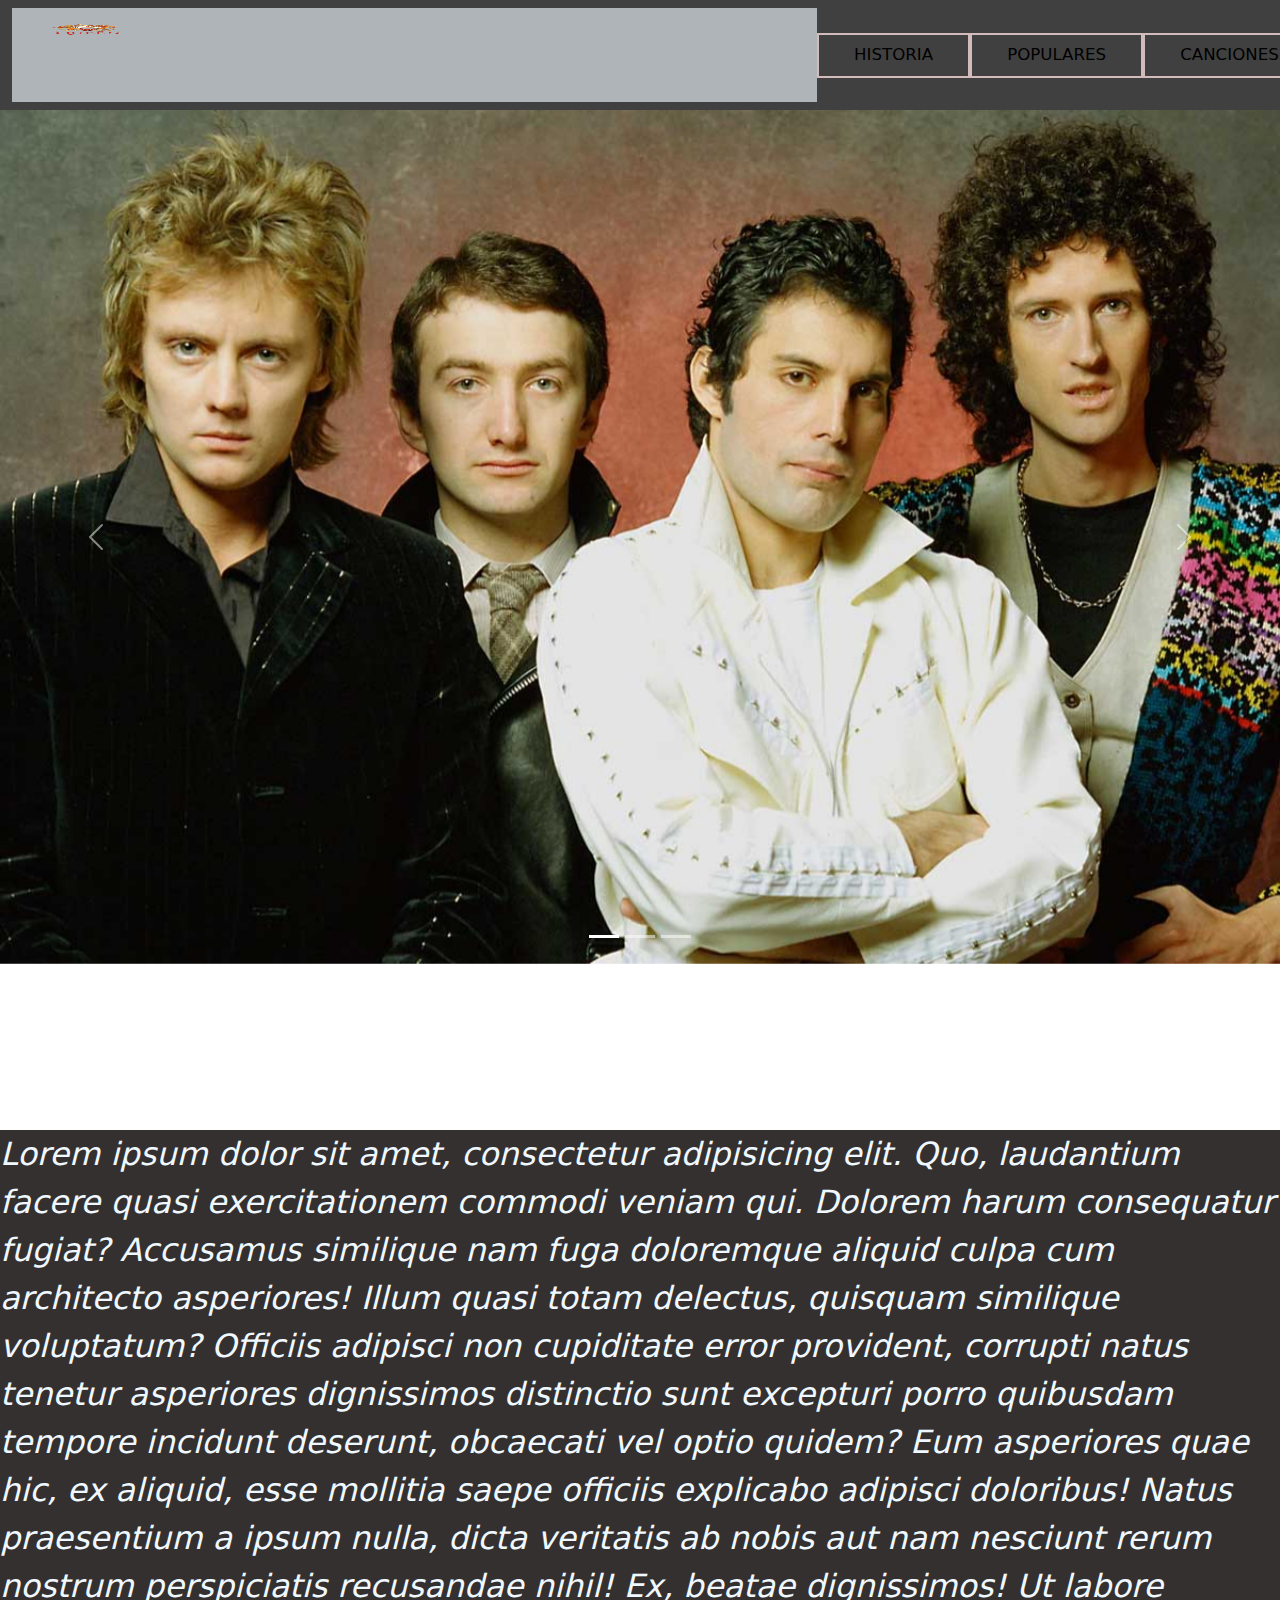
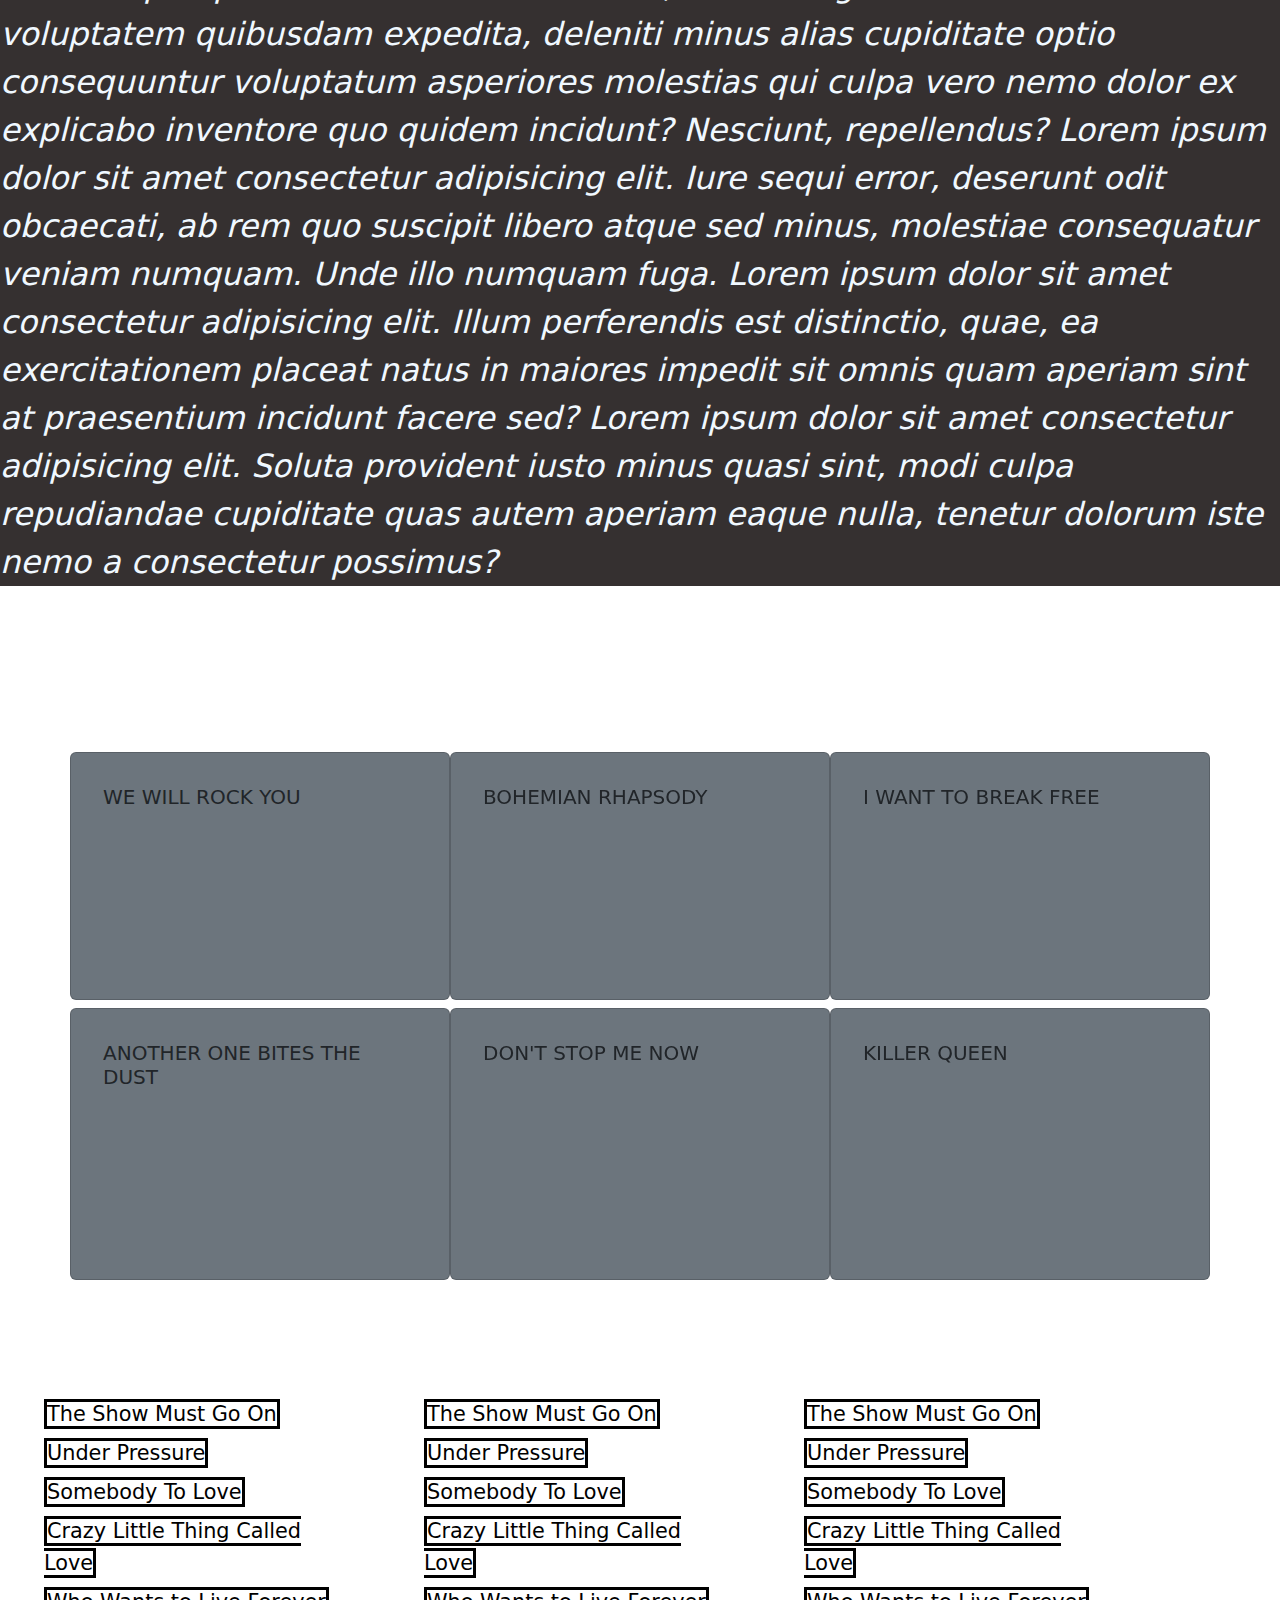
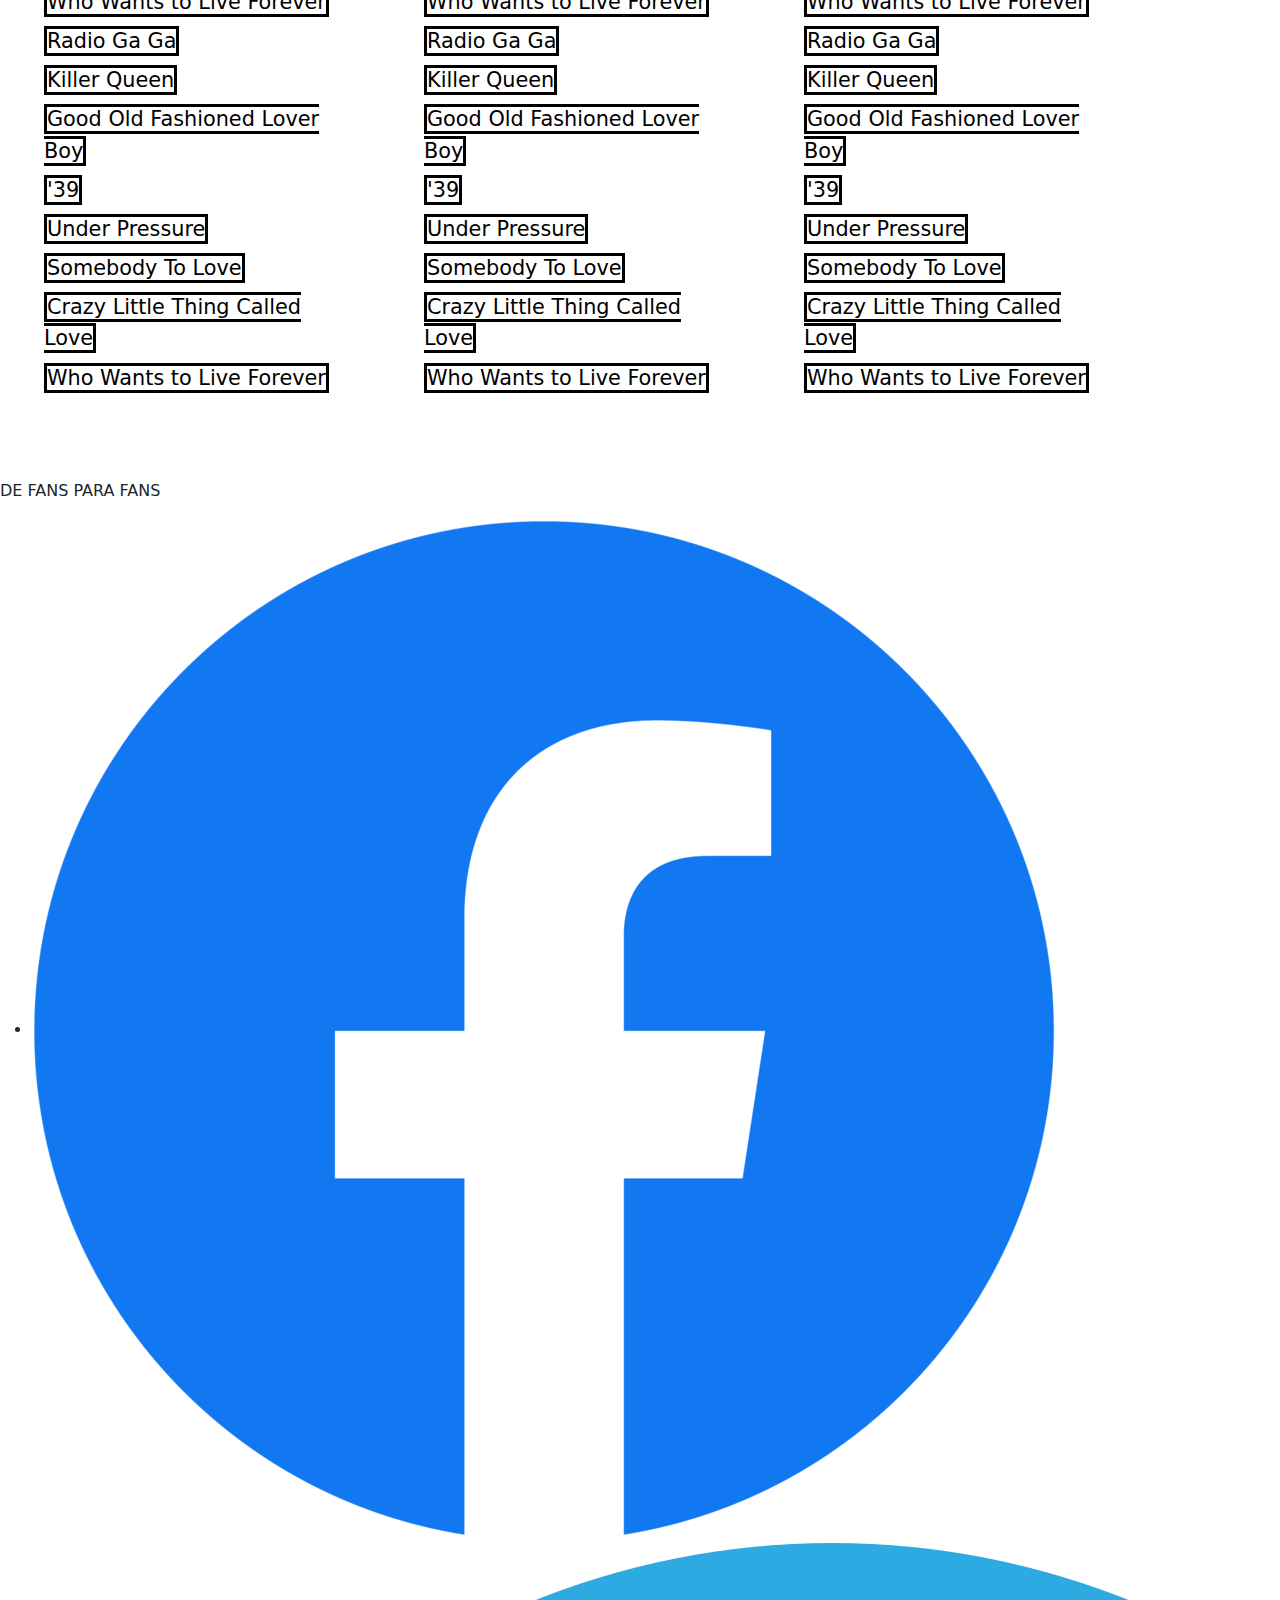
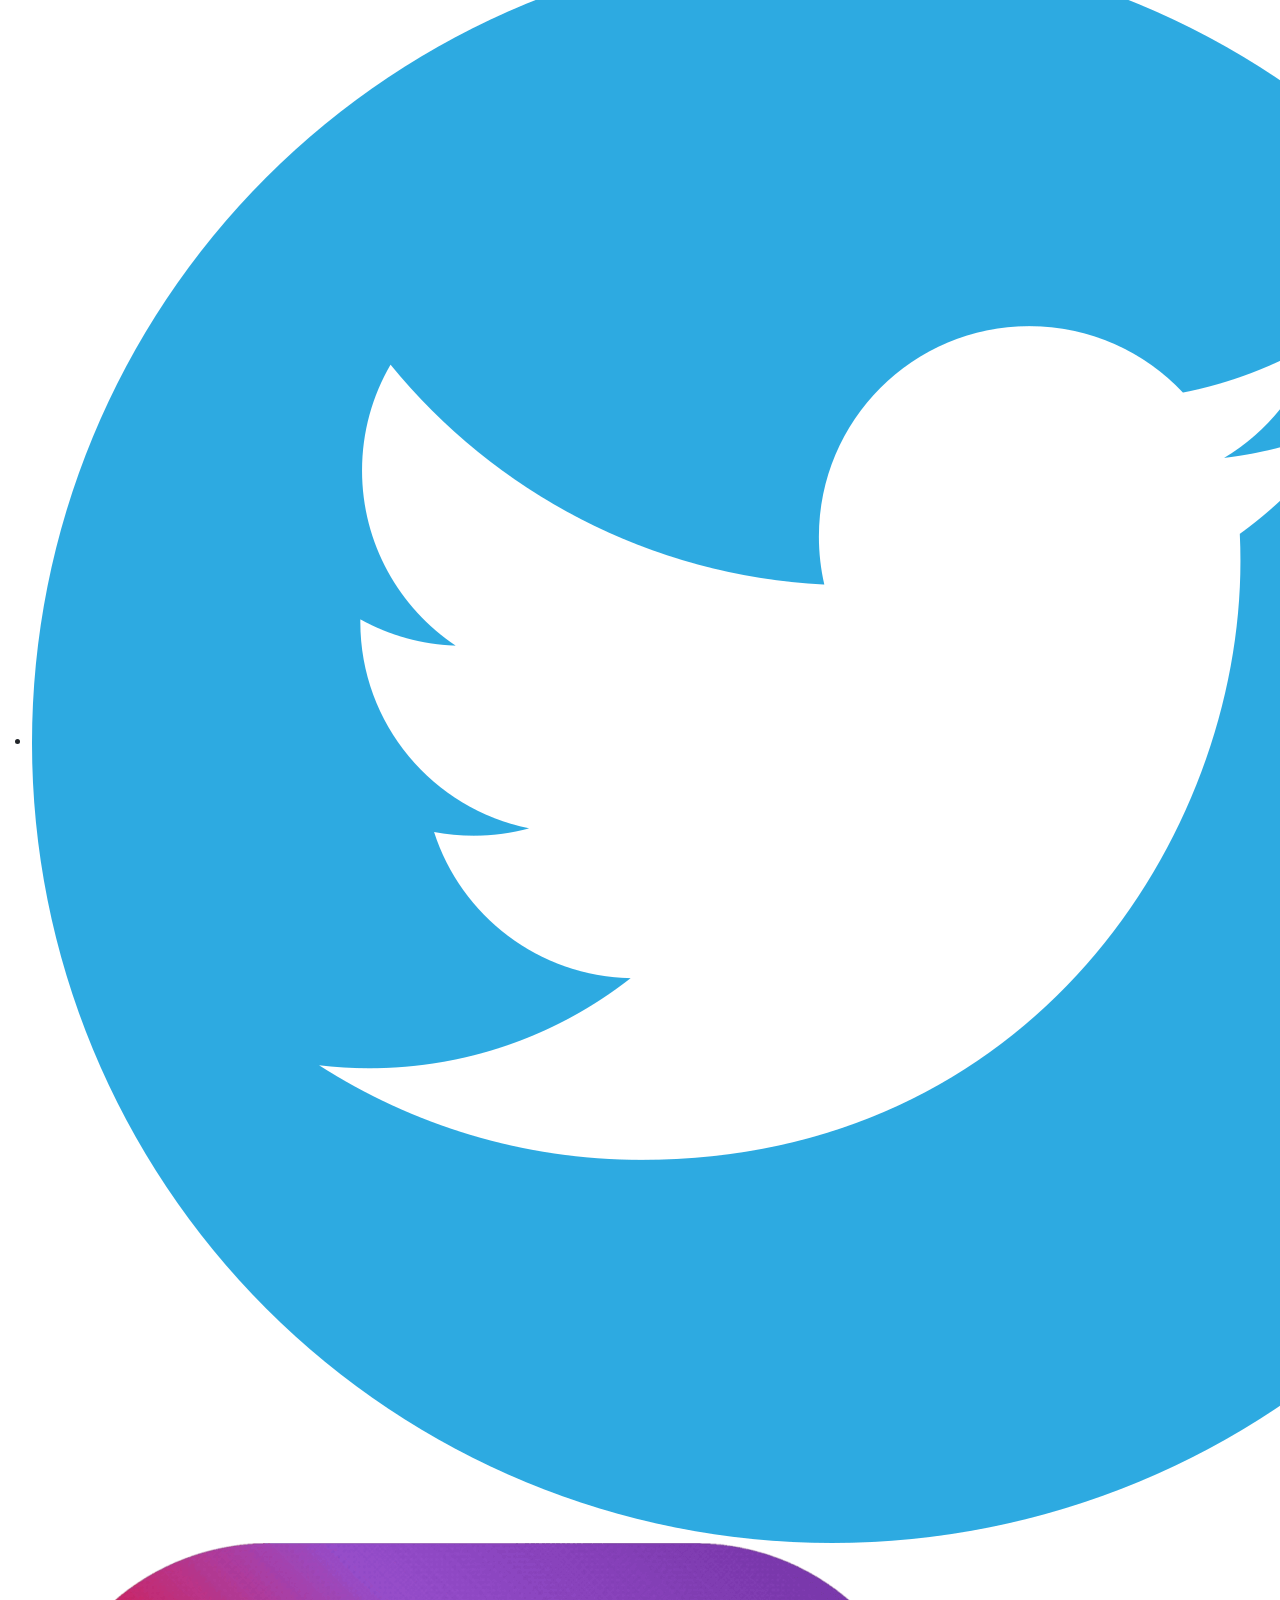
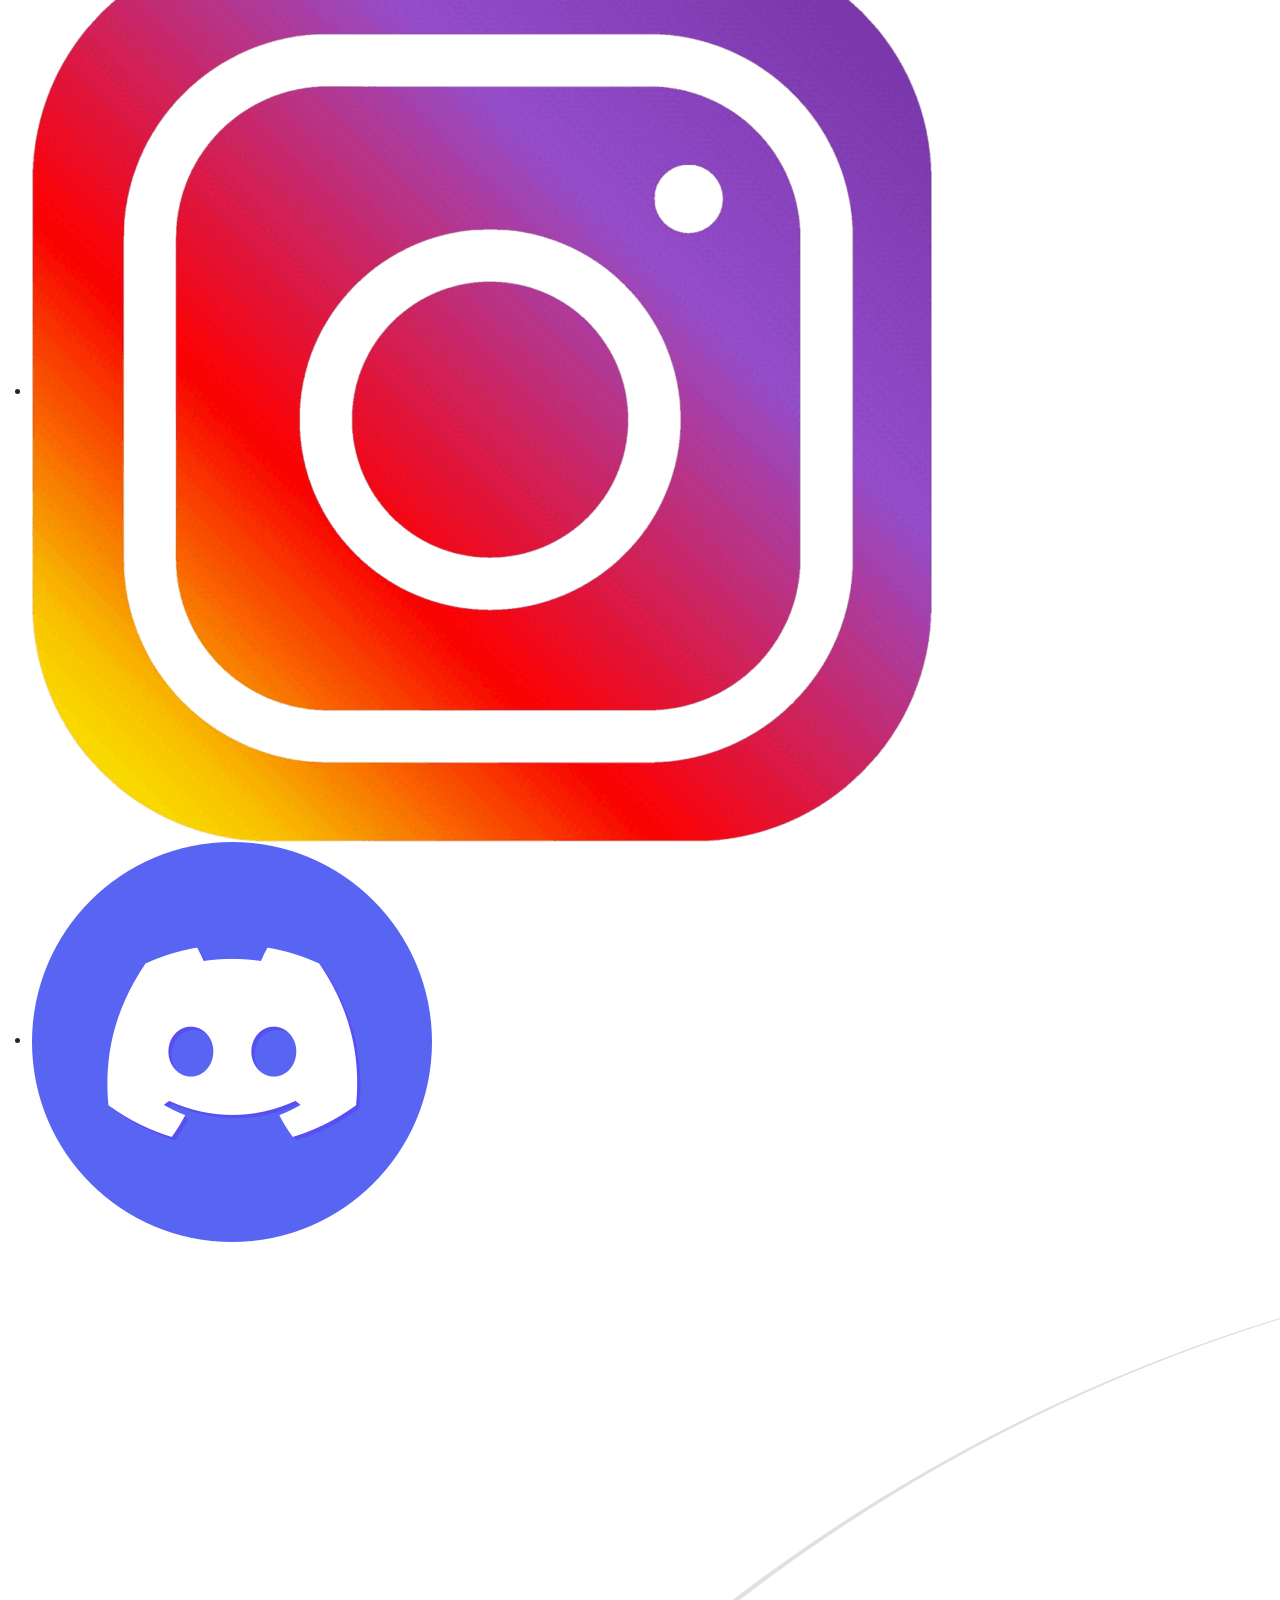
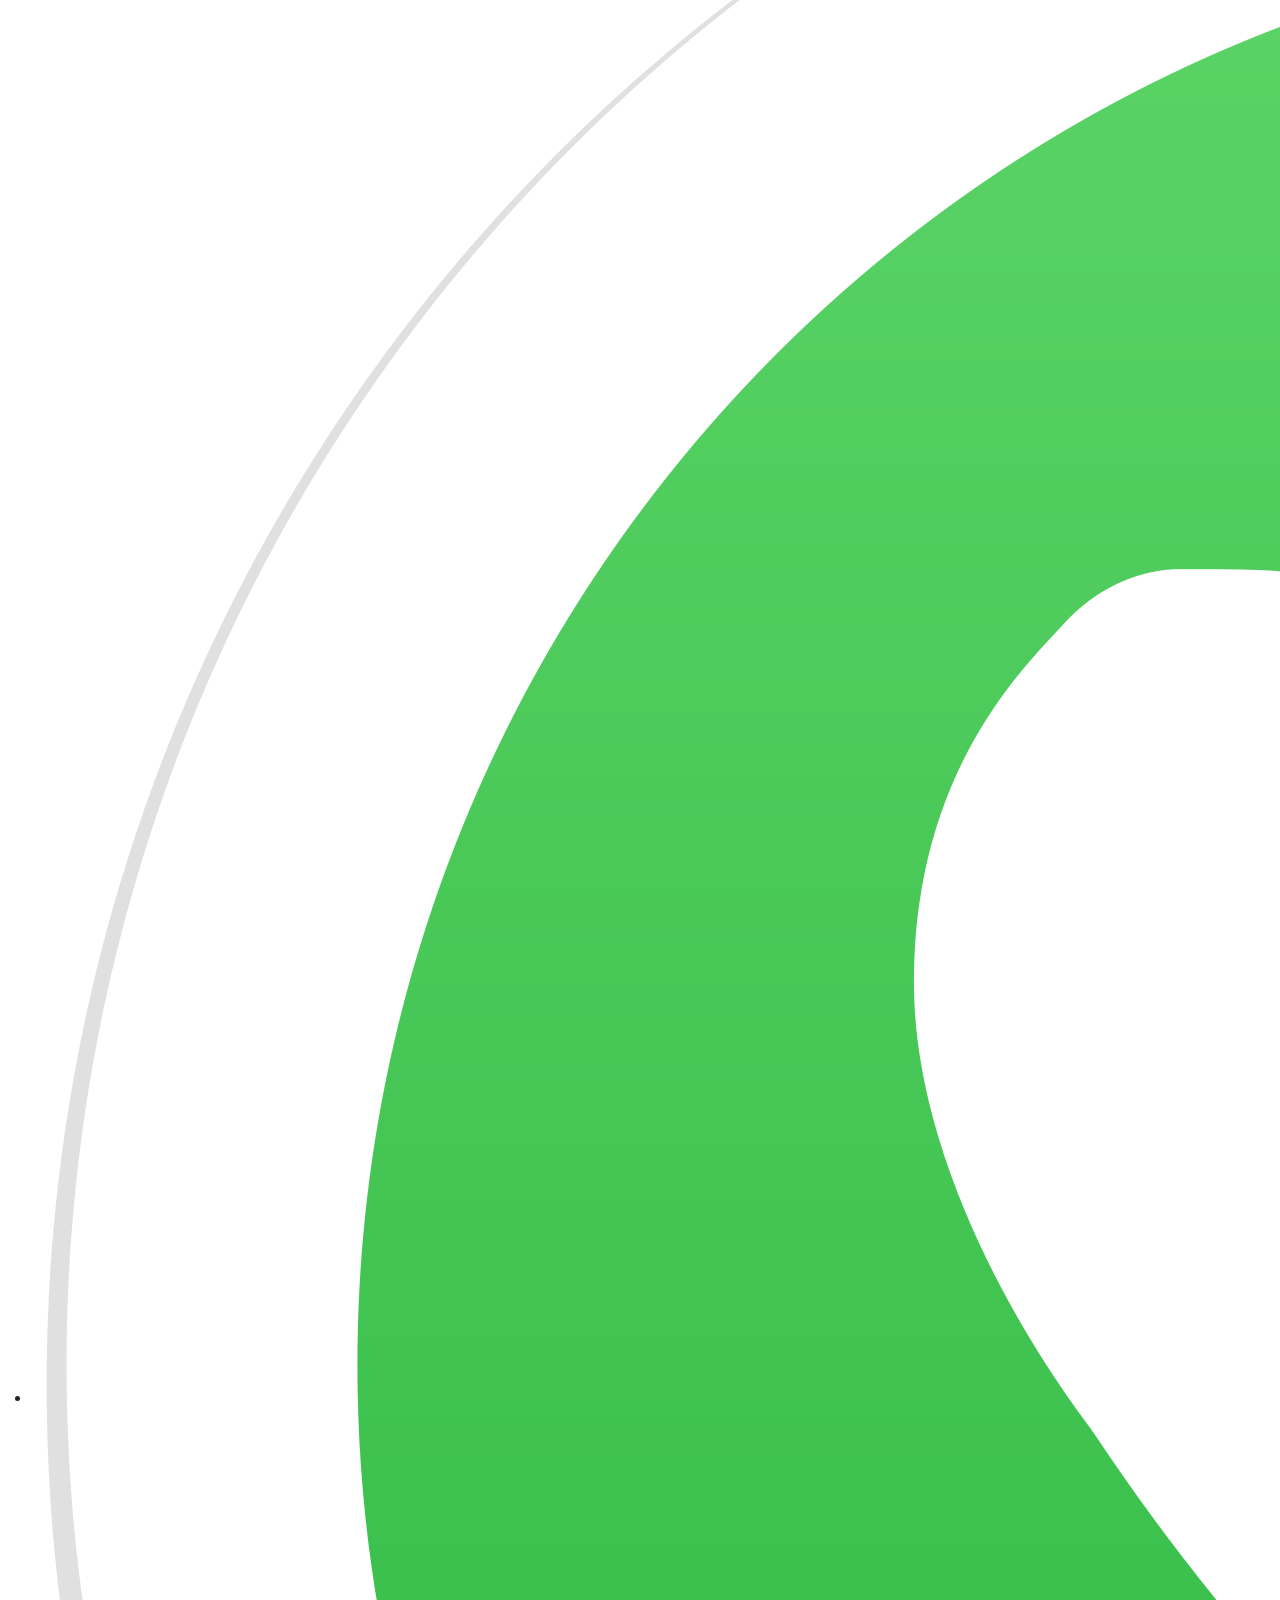
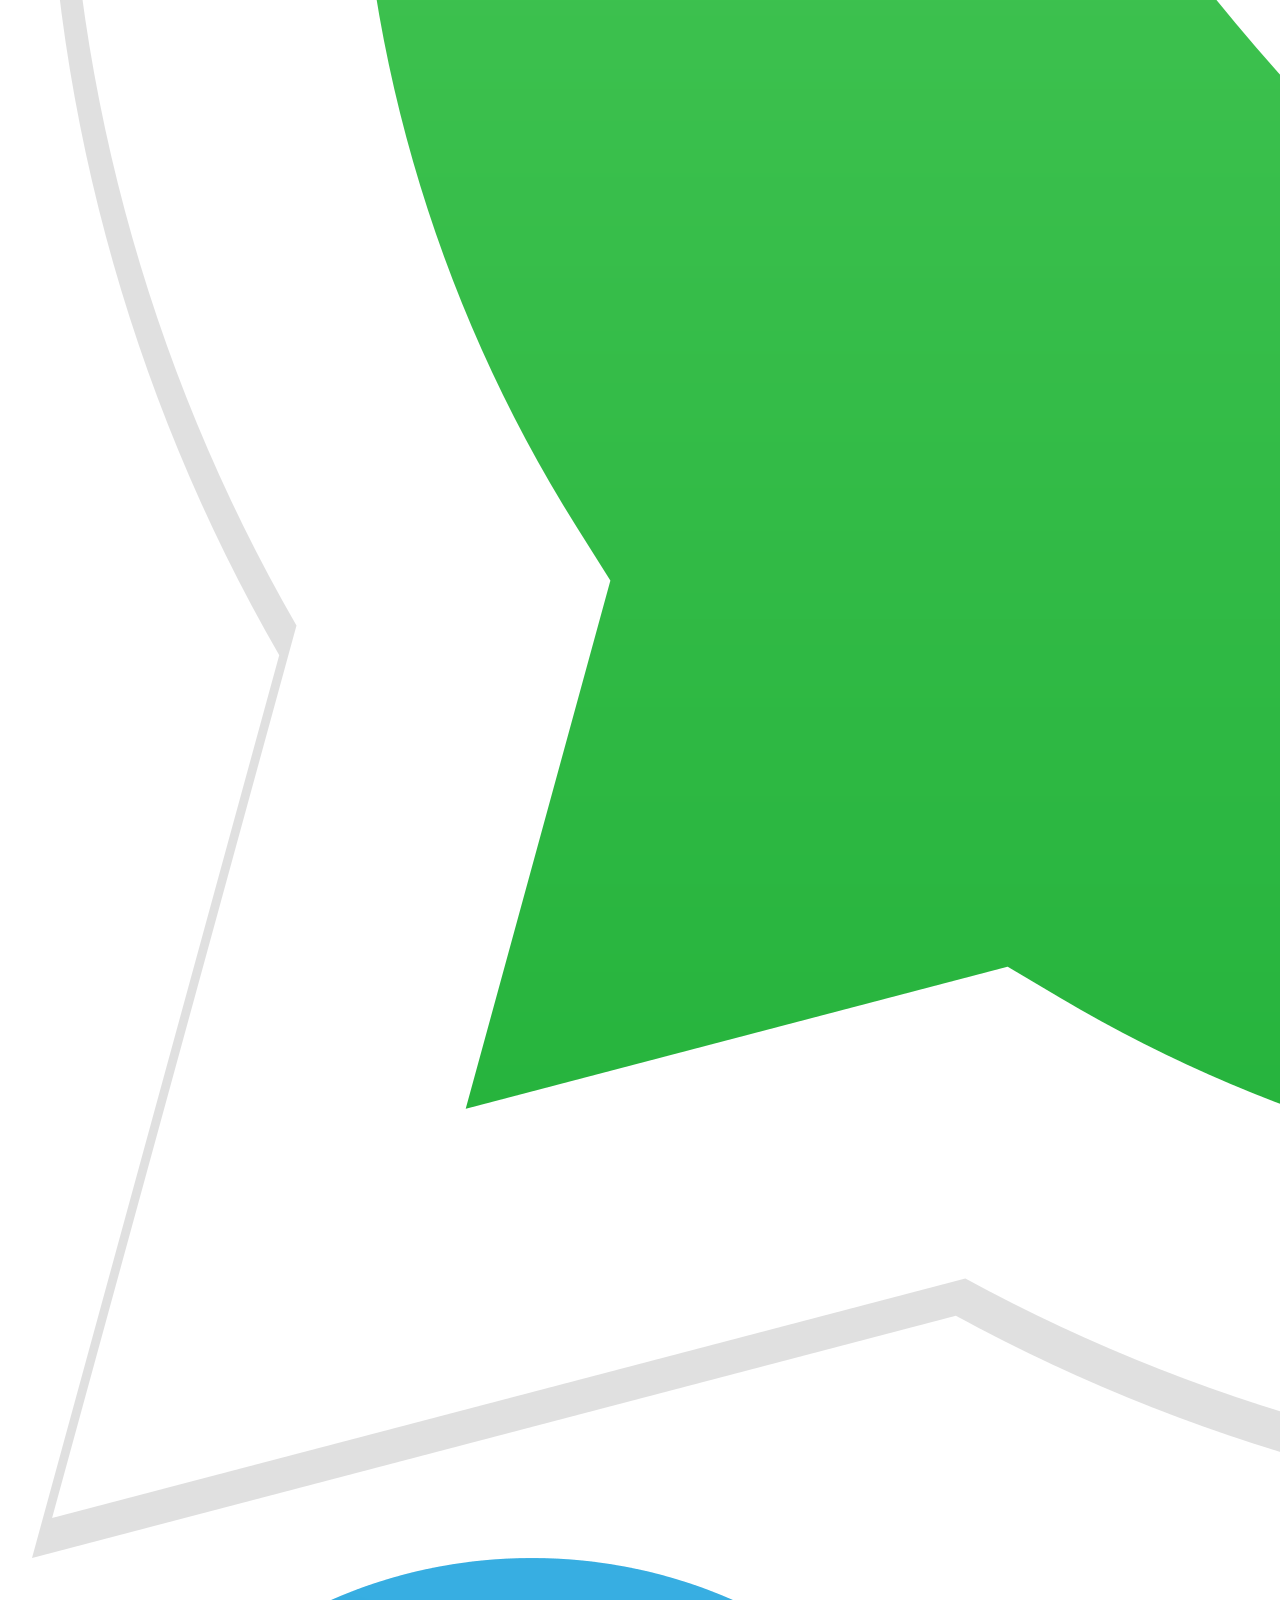
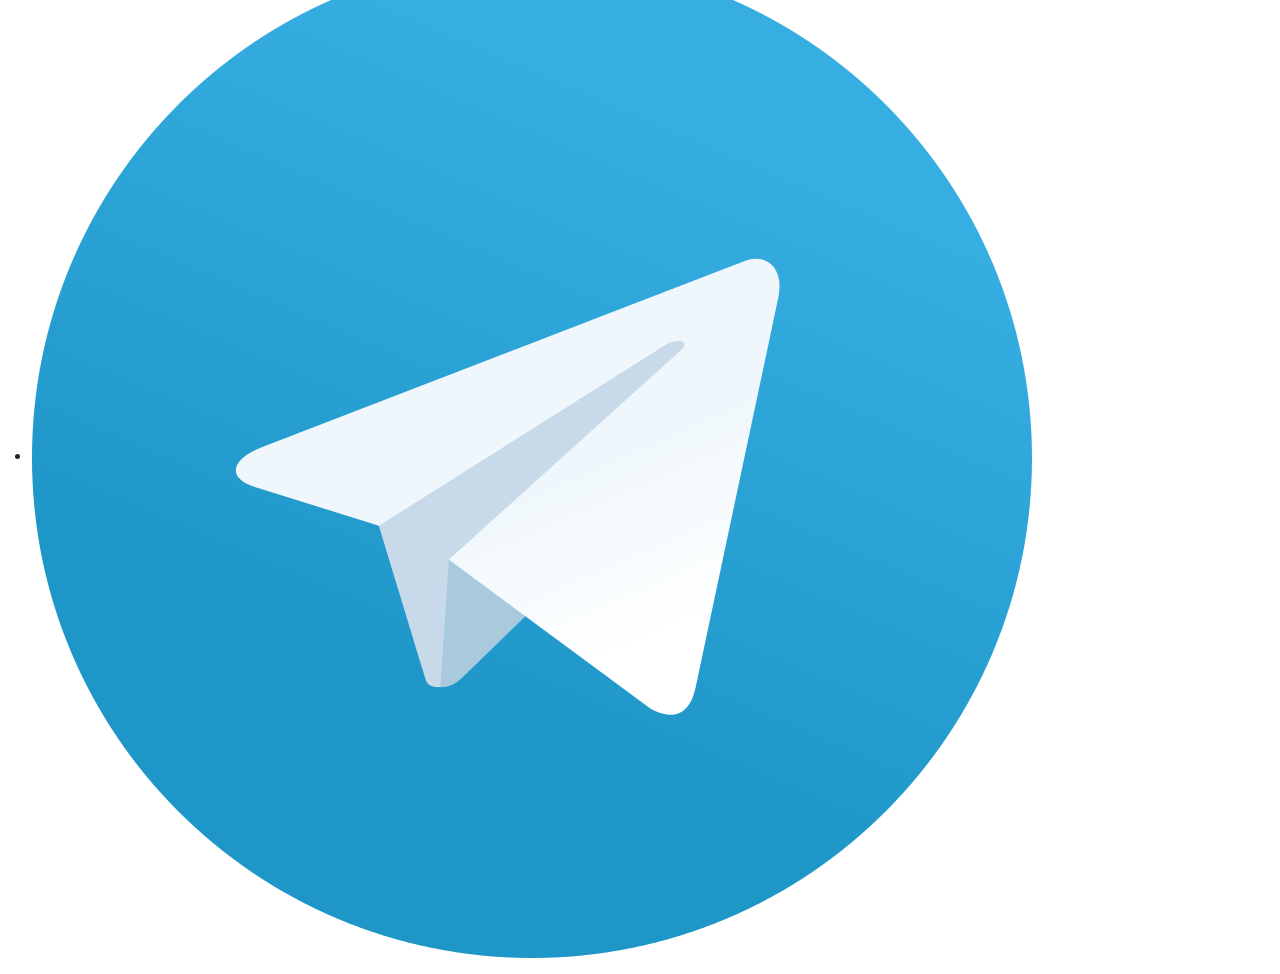
==== index.html @ 9ef311ff "agregando el trabajo y manipulando el scss" ====
<!DOCTYPE html>
<html lang="en">
<head>
    <meta charset="UTF-8">
    <meta http-equiv="X-UA-Compatible" content="IE=edge">
    <meta name="viewport" content="width=device-width, initial-scale=1.0">
    <!-- css -->
    <link rel="stylesheet" href="css/style.css">
    <!-- bootstrap -->
    <link rel="stylesheet" href="https://cdn.jsdelivr.net/npm/bootstrap@5.2.0-beta1/dist/css/bootstrap.min.css">
    <title>Document</title>
</head>
<body>
    <header id="header">
        <div class="divnavbar">
            <nav class="navbar navbar-expand-lg zonanav ">
                <div class="container-fluid divlogonavbar">
                    <div class="divlogo">
                        <a class="navbar-brand" href="#"><img class="logoqueen" src="img/Queen-Logo.png" alt=""></a>
                    </div>
                    <button class="navbar-toggler" type="button" data-bs-toggle="collapse"
                        data-bs-target="#navbarSupportedContent" aria-controls="navbarSupportedContent"
                        aria-expanded="false" aria-label="Toggle navigation">
                        <span class="navbar-toggler-icon"></span>
                    </button>
                    <div class="collapse navbar-collapse" id="navbarSupportedContent">
                        <ul id="ulnavbar" class="navbar-nav me-auto mb-2 mb-lg-0 ">
                            <li class="nav-item controlesdenavegacion">
                                <a id="anavbar" class="nav-link active" href="#historia">HISTORIA</a>
                            </li>
                            </li>
                            <li class="nav-item controlesdenavegacion">
                                <a id="anavbar" class="nav-link active" href="#populares">POPULARES</a>
                            </li>
                            <li class="nav-item controlesdenavegacion">
                                <a id="anavbar" class="nav-link active" href="#canciones">CANCIONES</a>
                            </li>
                            <li class="nav-item controlesdenavegacion">
                                <a id="anavbar" class="nav-link active" href="#nosotros">NOSOTROS</a>
                            </li>
                        </ul>
                    </div>
                </div>
            </nav>
        </div>

    </header>
    <!-- fin del header -->
    <!-- boton para regresar al inicio del la pagina -->
    <div class="sectionflecha">
        <nav class="flecha">
            <ul>
                <li>
                    <a href="#header">
                        <img class="flechafijada" src="img/flecha.png" alt="">
                        <!-- logo que iria en la esquina derecha de la pagina  -->
                    </a>
                </li>
            </ul>
        </nav>
    </div>
    <section id="carrusel" class="divcarrusel">
        <div id="carouselExampleIndicators" class="carousel slide" data-bs-ride="true">
            <div class="carousel-indicators">
                <button type="button" data-bs-target="#carouselExampleIndicators" data-bs-slide-to="0" class="active"
                    aria-current="true" aria-label="Slide 1"></button>
                <button type="button" data-bs-target="#carouselExampleIndicators" data-bs-slide-to="1"
                    aria-label="Slide 2"></button>
                <button type="button" data-bs-target="#carouselExampleIndicators" data-bs-slide-to="2"
                    aria-label="Slide 3"></button>
            </div>
            <div class="carousel-inner">
                <div class="carousel-item active">
                    <img src="/img/queen1.jpg" class="d-block w-100" alt="foto de la banda queen">
                </div>
                <div class="carousel-item">
                    <img src="/img/queen2.jpg" class="d-block w-100" alt="foto de la banda queen">
                </div>
                <div class="carousel-item">
                    <img src="/img/queen3" class="d-block w-100" alt="foto de la banda queen">
                </div>
                <button class="carousel-control-prev" type="button" data-bs-target="#carouselExampleIndicators"
                    data-bs-slide="prev">
                    <span class="carousel-control-prev-icon" aria-hidden="true"></span>
                    <span class="visually-hidden">Previous</span>
                </button>
                <button class="carousel-control-next" type="button" data-bs-target="#carouselExampleIndicators"
                    data-bs-slide="next">
                    <span class="carousel-control-next-icon" aria-hidden="true"></span>
                    <span class="visually-hidden">Next</span>
                </button>
            </div>
    </section>
    <section id="historia">
        <!-- su historia resumida -->
        <p class="historia">Lorem ipsum dolor sit amet, consectetur adipisicing elit. Quo, laudantium facere quasi
            exercitationem commodi veniam qui. Dolorem harum consequatur fugiat? Accusamus similique nam fuga doloremque
            aliquid culpa cum architecto asperiores!
            Illum quasi totam delectus, quisquam similique voluptatum? Officiis adipisci non cupiditate error provident,
            corrupti natus tenetur asperiores dignissimos distinctio sunt excepturi porro quibusdam tempore incidunt
            deserunt, obcaecati vel optio quidem?
            Eum asperiores quae hic, ex aliquid, esse mollitia saepe officiis explicabo adipisci doloribus! Natus
            praesentium a ipsum nulla, dicta veritatis ab nobis aut nam nesciunt rerum nostrum perspiciatis recusandae
            nihil!
            Ex, beatae dignissimos! Ut labore voluptatem quibusdam expedita, deleniti minus alias cupiditate optio
            consequuntur voluptatum asperiores molestias qui culpa vero nemo dolor ex explicabo inventore quo quidem
            incidunt? Nesciunt, repellendus? Lorem ipsum dolor sit amet consectetur adipisicing elit. Iure sequi error,
            deserunt odit obcaecati, ab rem quo suscipit libero atque sed minus, molestiae consequatur veniam numquam.
            Unde illo numquam fuga. Lorem ipsum dolor sit amet consectetur adipisicing elit. Illum perferendis est
            distinctio, quae, ea exercitationem placeat natus in maiores impedit sit omnis quam aperiam sint at
            praesentium incidunt facere sed? Lorem ipsum dolor sit amet consectetur adipisicing elit. Soluta provident
            iusto minus quasi sint, modi culpa repudiandae cupiditate quas autem aperiam eaque nulla, tenetur dolorum
            iste nemo a consectetur possimus?</p>
    </section>
    <!--empieza area con grid de bootstrap-->
    <!-- mas populares -->
    <section id="populares" class="container">
        <section class="row secpopulares">
            <div class="card col-md col-sm-12 col-lg-4 divyoutube p-3 mb-2 bg-secondary">
  
                <div class="card-body youtubetittles">
                    <h5 class="card-title">WE WILL ROCK YOU</h5>
                </div>
                <iframe width="100%" height="100%" src="https://www.youtube.com/embed/-tJYN-eG1zk"
                    title="YouTube video player" frameborder="0"
                    allow="accelerometer; autoplay; clipboard-write; encrypted-media; gyroscope; picture-in-picture"
                    allowfullscreen></iframe>
            </div>
            <div class="card col-md col-sm-12 col-lg-4 divyoutube p-3 mb-2 bg-secondary">
                <div class="card-body youtubetittles">
                    <h5 class="card-title">BOHEMIAN RHAPSODY</h5>
                </div>
                <iframe width="100%" height="100%" src="https://www.youtube.com/embed/fJ9rUzIMcZQ"
                    title="YouTube video player" frameborder="0"
                    allow="accelerometer; autoplay; clipboard-write; encrypted-media; gyroscope; picture-in-picture"
                    allowfullscreen></iframe>
            </div>
            <div class="card col-md col-sm-12 col-lg-4 divyoutube p-3 mb-2 bg-secondary">
                <div class="card-body youtubetittles">
                    <h5 class="card-title">I WANT TO BREAK FREE</h5>
                </div>
                <iframe width="100%" height="100%" src="https://www.youtube.com/embed/f4Mc-NYPHaQ"
                    title="YouTube video player" frameborder="0"
                    allow="accelerometer; autoplay; clipboard-write; encrypted-media; gyroscope; picture-in-picture"
                    allowfullscreen></iframe>
            </div>
        </section>
        <section class="row secpopulares">
            <div class="card col-md col-sm-12 col-lg-4 divyoutube p-3 mb-2 bg-secondary">
                <div class="card-body youtubetittles">
                    <h5 class="card-title">ANOTHER ONE BITES THE DUST</h5>
                </div>
                <iframe width="100%" height="100%" src="https://www.youtube.com/embed/rY0WxgSXdEE"
                    title="YouTube video player" frameborder="0"
                    allow="accelerometer; autoplay; clipboard-write; encrypted-media; gyroscope; picture-in-picture"
                    allowfullscreen></iframe>
            </div>
            <div class="card col-md col-sm-12 col-lg-4 divyoutube p-3 mb-2 bg-secondary">
                <div class="card-body youtubetittles">
                    <h5 class="card-title">DON'T STOP ME NOW</h5>
                </div>
                <iframe width="100%" height="100%" src="https://www.youtube.com/embed/HgzGwKwLmgM"
                    title="YouTube video player" frameborder="0"
                    allow="accelerometer; autoplay; clipboard-write; encrypted-media; gyroscope; picture-in-picture"
                    allowfullscreen></iframe>
            </div>
            <div class="card col-md col-sm-12 col-lg-4 divyoutube p-3 mb-2 bg-secondary">
                <div class="card-body youtubetittles">
                    <h5 class="card-title">KILLER QUEEN</h5>
                </div>
                <iframe width="100%" height="100%" src="https://www.youtube.com/embed/2ZBtPf7FOoM"
                    title="YouTube video player" frameborder="0"
                    allow="accelerometer; autoplay; clipboard-write; encrypted-media; gyroscope; picture-in-picture"
                    allowfullscreen></iframe>
            </div>
        </section>
    </section>

    <section id="canciones" class="container">

        <!-- aqui no pondre todas las canciones aún ya que son demasiadas pero hare las mas escuchadas por ahora-->
        <section class="row seccanciones">
            <div class="col-md col-sm-12 col-lg-4 divcanciones">
                <nav class="navcanciones">
                    <ol class="masterlistofsongs">
                        <li class="licanciones">
                            <a class="listofsongs"
                                href="https://www.youtube.com/watch?v=t99KH0TR-J4&ab_channel=QueenOfficial">The Show
                                Must Go
                                On</a>
                        </li>
                        <li class="licanciones">
                            <a class="listofsongs"
                                href="https://www.youtube.com/watch?v=a01QQZyl-_I&ab_channel=QueenOfficial">Under
                                Pressure</a>
                        </li>
                        <li class="licanciones">
                            <a class="listofsongs"
                                href="https://www.youtube.com/watch?v=kijpcUv-b8M&ab_channel=QueenOfficial">Somebody To
                                Love</a>
                        </li>
                        <li class="licanciones">
                            <a class="listofsongs" href="https://youtu.be/zO6D_BAuYCI">Crazy Little Thing Called
                                Love</a>
                        </li>
                        <li class="licanciones">
                            <a class="listofsongs" href="https://youtu.be/MOhuK7aZayw">Who Wants to Live Forever</a>
                        </li>
                        <li class="licanciones">
                            <a class="listofsongs"
                                href="https://www.youtube.com/watch?v=azdwsXLmrHE&ab_channel=QueenOfficial">Radio Ga
                                Ga</a>
                        </li>
                        <li class="licanciones">
                            <a class="listofsongs" href="https://youtu.be/2ZBtPf7FOoM">Killer Queen</a>
                        </li>
                        <li class="licanciones">
                            <a class="listofsongs"
                                href="https://www.youtube.com/watch?v=PI3LAgGBxqU&ab_channel=QueenOfficial">Good Old
                                Fashioned
                                Lover Boy</a>
                        </li>
                        <li class="licanciones">
                            <a class="listofsongs" href="https://youtu.be/kE8kGMfXaFU">'39</a>
                        </li>
                        <li class="licanciones">
                            <a class="listofsongs"
                                href="https://www.youtube.com/watch?v=a01QQZyl-_I&ab_channel=QueenOfficial">Under
                                Pressure</a>
                        </li>
                        <li class="licanciones">
                            <a class="listofsongs"
                                href="https://www.youtube.com/watch?v=kijpcUv-b8M&ab_channel=QueenOfficial">Somebody To
                                Love</a>
                        </li>
                        <li class="licanciones">
                            <a class="listofsongs" href="https://youtu.be/zO6D_BAuYCI">Crazy Little Thing Called
                                Love</a>
                        </li>
                        <li class="licanciones">
                            <a class="listofsongs" href="https://youtu.be/MOhuK7aZayw">Who Wants to Live Forever</a>
                        </li>
                    </ol>
                </nav>
            </div>
            <div class="col-md col-sm-12 col-lg-4 divcanciones">
                <nav class="navcanciones">
                    <ol class="masterlistofsongs">
                        <li class="licanciones">
                            <a class="listofsongs"
                                href="https://www.youtube.com/watch?v=t99KH0TR-J4&ab_channel=QueenOfficial">The Show
                                Must Go
                                On</a>
                        </li>
                        <li class="licanciones">
                            <a class="listofsongs"
                                href="https://www.youtube.com/watch?v=a01QQZyl-_I&ab_channel=QueenOfficial">Under
                                Pressure</a>
                        </li>
                        <li class="licanciones">
                            <a class="listofsongs"
                                href="https://www.youtube.com/watch?v=kijpcUv-b8M&ab_channel=QueenOfficial">Somebody To
                                Love</a>
                        </li>
                        <li class="licanciones">
                            <a class="listofsongs" href="https://youtu.be/zO6D_BAuYCI">Crazy Little Thing Called
                                Love</a>
                        </li>
                        <li class="licanciones">
                            <a class="listofsongs" href="https://youtu.be/MOhuK7aZayw">Who Wants to Live Forever</a>
                        </li>
                        <li class="licanciones">
                            <a class="listofsongs"
                                href="https://www.youtube.com/watch?v=azdwsXLmrHE&ab_channel=QueenOfficial">Radio Ga
                                Ga</a>
                        </li>
                        <li class="licanciones">
                            <a class="listofsongs" href="https://youtu.be/2ZBtPf7FOoM">Killer Queen</a>
                        </li>
                        <li class="licanciones">
                            <a class="listofsongs"
                                href="https://www.youtube.com/watch?v=PI3LAgGBxqU&ab_channel=QueenOfficial">Good Old
                                Fashioned
                                Lover Boy</a>
                        </li>
                        <li class="licanciones">
                            <a class="listofsongs" href="https://youtu.be/kE8kGMfXaFU">'39</a>
                        </li>
                        <li class="licanciones">
                            <a class="listofsongs"
                                href="https://www.youtube.com/watch?v=a01QQZyl-_I&ab_channel=QueenOfficial">Under
                                Pressure</a>
                        </li>
                        <li class="licanciones">
                            <a class="listofsongs"
                                href="https://www.youtube.com/watch?v=kijpcUv-b8M&ab_channel=QueenOfficial">Somebody To
                                Love</a>
                        </li>
                        <li class="licanciones">
                            <a class="listofsongs" href="https://youtu.be/zO6D_BAuYCI">Crazy Little Thing Called
                                Love</a>
                        </li>
                        <li class="licanciones">
                            <a class="listofsongs" href="https://youtu.be/MOhuK7aZayw">Who Wants to Live Forever</a>
                        </li>
                    </ol>
                </nav>
            </div>
            <div class="col-md col-sm-12 col-lg-4 divcanciones">
                <nav class="navcanciones">
                    <ol class="masterlistofsongs">
                        <li class="licanciones">
                            <a class="listofsongs"
                                href="https://www.youtube.com/watch?v=t99KH0TR-J4&ab_channel=QueenOfficial">The Show
                                Must Go
                                On</a>
                        </li>
                        <li class="licanciones">
                            <a class="listofsongs"
                                href="https://www.youtube.com/watch?v=a01QQZyl-_I&ab_channel=QueenOfficial">Under
                                Pressure</a>
                        </li>
                        <li class="licanciones">
                            <a class="listofsongs"
                                href="https://www.youtube.com/watch?v=kijpcUv-b8M&ab_channel=QueenOfficial">Somebody To
                                Love</a>
                        </li>
                        <li class="licanciones">
                            <a class="listofsongs" href="https://youtu.be/zO6D_BAuYCI">Crazy Little Thing Called
                                Love</a>
                        </li>
                        <li class="licanciones">
                            <a class="listofsongs" href="https://youtu.be/MOhuK7aZayw">Who Wants to Live Forever</a>
                        </li>
                        <li class="licanciones">
                            <a class="listofsongs"
                                href="https://www.youtube.com/watch?v=azdwsXLmrHE&ab_channel=QueenOfficial">Radio Ga
                                Ga</a>
                        </li>
                        <li class="licanciones">
                            <a class="listofsongs" href="https://youtu.be/2ZBtPf7FOoM">Killer Queen</a>
                        </li>
                        <li class="licanciones">
                            <a class="listofsongs"
                                href="https://www.youtube.com/watch?v=PI3LAgGBxqU&ab_channel=QueenOfficial">Good Old
                                Fashioned
                                Lover Boy</a>
                        </li>
                        <li class="licanciones">
                            <a class="listofsongs" href="https://youtu.be/kE8kGMfXaFU">'39</a>
                        </li>
                        <li class="licanciones">
                            <a class="listofsongs"
                                href="https://www.youtube.com/watch?v=a01QQZyl-_I&ab_channel=QueenOfficial">Under
                                Pressure</a>
                        </li>
                        <li class="licanciones">
                            <a class="listofsongs"
                                href="https://www.youtube.com/watch?v=kijpcUv-b8M&ab_channel=QueenOfficial">Somebody To
                                Love</a>
                        </li>
                        <li class="licanciones">
                            <a class="listofsongs" href="https://youtu.be/zO6D_BAuYCI">Crazy Little Thing Called
                                Love</a>
                        </li>
                        <li class="licanciones">
                            <a class="listofsongs" href="https://youtu.be/MOhuK7aZayw">Who Wants to Live Forever</a>
                        </li>
                    </ol>
                </nav>
            </div>
        </section>
    </section>

    <!-- footer -->
    <footer id="nosotros">
        <div>
            <p class="defansparafans">
                DE FANS PARA FANS
            </p>
        </div>
        <section class="sectionfooter">
            <nav class="navredsocial">
                <ul class="ulredsocial">
                    <li class="liredsocial">
                        <a href="https://fb.com">
                            <img class="redsocial" src="img/fb.png" alt="">
                        </a>
                    </li>
                    <li class="liredsocial">
                        <a href="">
                            <img class="redsocial" src="img/twitter.png" alt="">
                        </a>
                    </li>
                    <li class="liredsocial">
                        <a href="">
                            <img class="redsocial" src="img/insta.png" alt="">
                        </a>
                    </li>
                    <li class="liredsocial">
                        <a href="">
                            <img class="redsocial" src="img/discord.png" alt="">
                        </a>
                    </li>
                    <li class="liredsocial">
                        <a href="">
                            <img class="redsocial" src="img/whatsapp.png" alt="">
                        </a>
                    </li>
                    <li class="liredsocial">
                        <a href="">
                            <img class="redsocial" src="img/telegram.png" alt="">
                        </a>
                    </li>
                </ul>
            </nav>
        </section>







        <!-- js bootstrap -->
        <script src="https://cdn.jsdelivr.net/npm/bootstrap@5.2.0-beta1/dist/js/bootstrap.bundle.min.js"></script>
</body>
</html>
---- css/style.css ----
.divlogo {
  width: 100%;
  background-color: rgba(240, 248, 255, 0.626);
  display: flex;
  justify-content: space-around; }
  .divlogo .logoqueen {
    width: 19%;
    height: 12%; }

.zonanav {
  width: 100%;
  display: flex;
  justify-content: space-evenly;
  flex-wrap: wrap;
  background-color: rgba(0, 0, 0, 0.749);
  list-style-type: none;
  flex-wrap: wrap; }
  .zonanav .controlesdenavegacion {
    font-size: 1.3vw;
    list-style-type: none;
    color: white;
    border: 2px #d1bbbb;
    padding: 0 6% 0 6%;
    border-style: solid; }
  .zonanav .controlesdenavegacion:hover {
    transition: 1s;
    background-color: #d1bbbb;
    color: black; }

body {
  background-image: url(img/back-ground2.jpg);
  background-repeat: repeat;
  background-attachment: fixed; }

.sectionflecha {
  position: fixed;
  bottom: 0;
  right: 0;
  width: 6%; }
  .sectionflecha .flechafijada {
    width: 100%;
    margin-left: auto;
    display: block;
    position: sticky; }

#historia {
  display: flex;
  justify-self: center; }
  #historia p {
    font-size: 2em;
    font-style: italic;
    color: aliceblue;
    background-color: #353030;
    margin: 13% 0 13% 0; }

.popularesgrid {
  height: 100%;
  display: grid;
  grid-template-rows: repeat(2, 98%);
  grid-template-columns: repeat(3, 1fr);
  row-gap: 3%; }
  .popularesgrid .divyoutubetittles {
    width: 100%;
    height: 13%;
    font-size: 1.5em;
    background-color: beige; }
    .popularesgrid .divyoutubetittles .youtubetittles {
      color: brown; }

#canciones {
  width: 100%;
  height: 90%;
  display: flex;
  justify-content: center;
  margin: 8% 0 6% 0; }
  #canciones .navcanciones {
    color: white;
    text-decoration: none; }
    #canciones .navcanciones .masterlistofsongs {
      list-style-type: none;
      margin: 0;
      padding: 0; }
      #canciones .navcanciones .masterlistofsongs .licanciones {
        margin: 0.5rem 2rem 0.5rem 2rem; }
        #canciones .navcanciones .masterlistofsongs .licanciones .listofsongs {
          font-size: 1.3rem;
          color: black;
          background-color: rgba(255, 255, 255, 0.845);
          border: 1% black;
          border-style: solid;
          text-decoration: none; }
          #canciones .navcanciones .masterlistofsongs .licanciones .listofsongs:hover {
            transition: 1s;
            background-color: black;
            color: white;
            font-size: 1.6rem; }
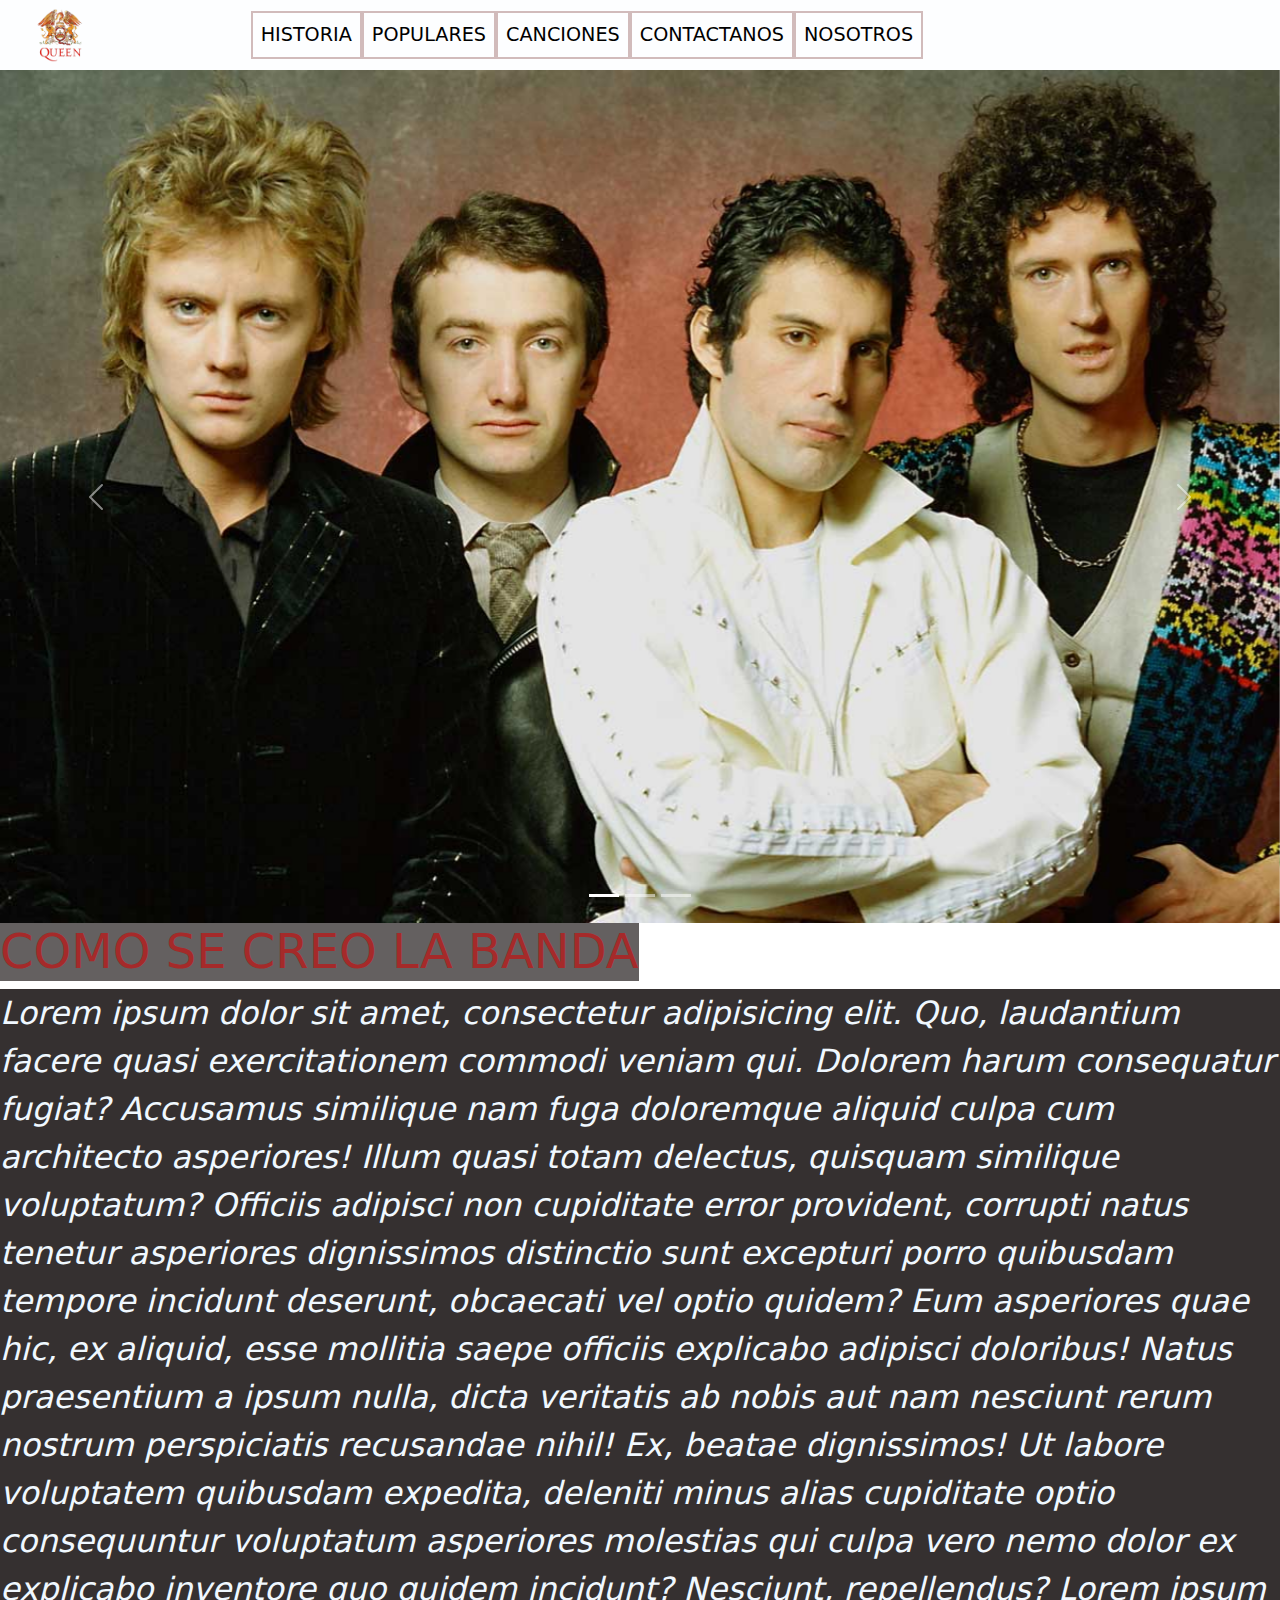
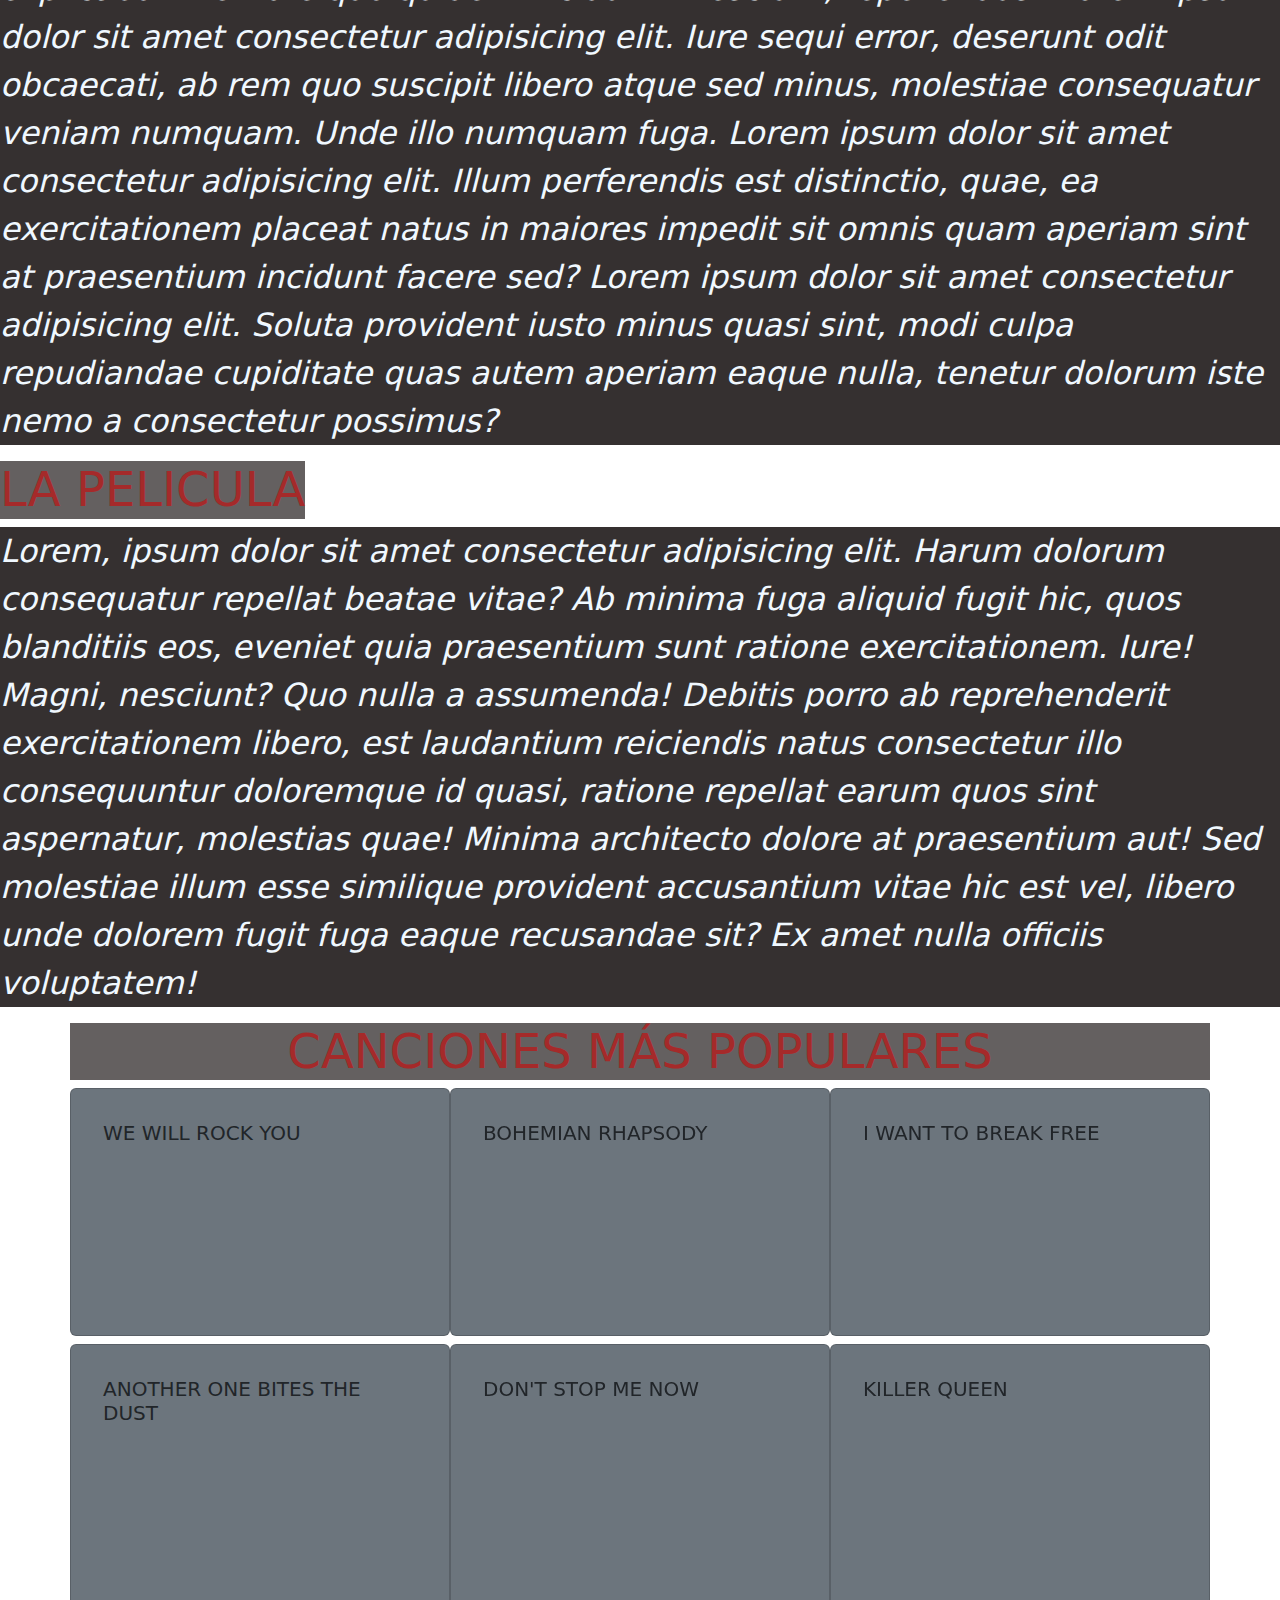
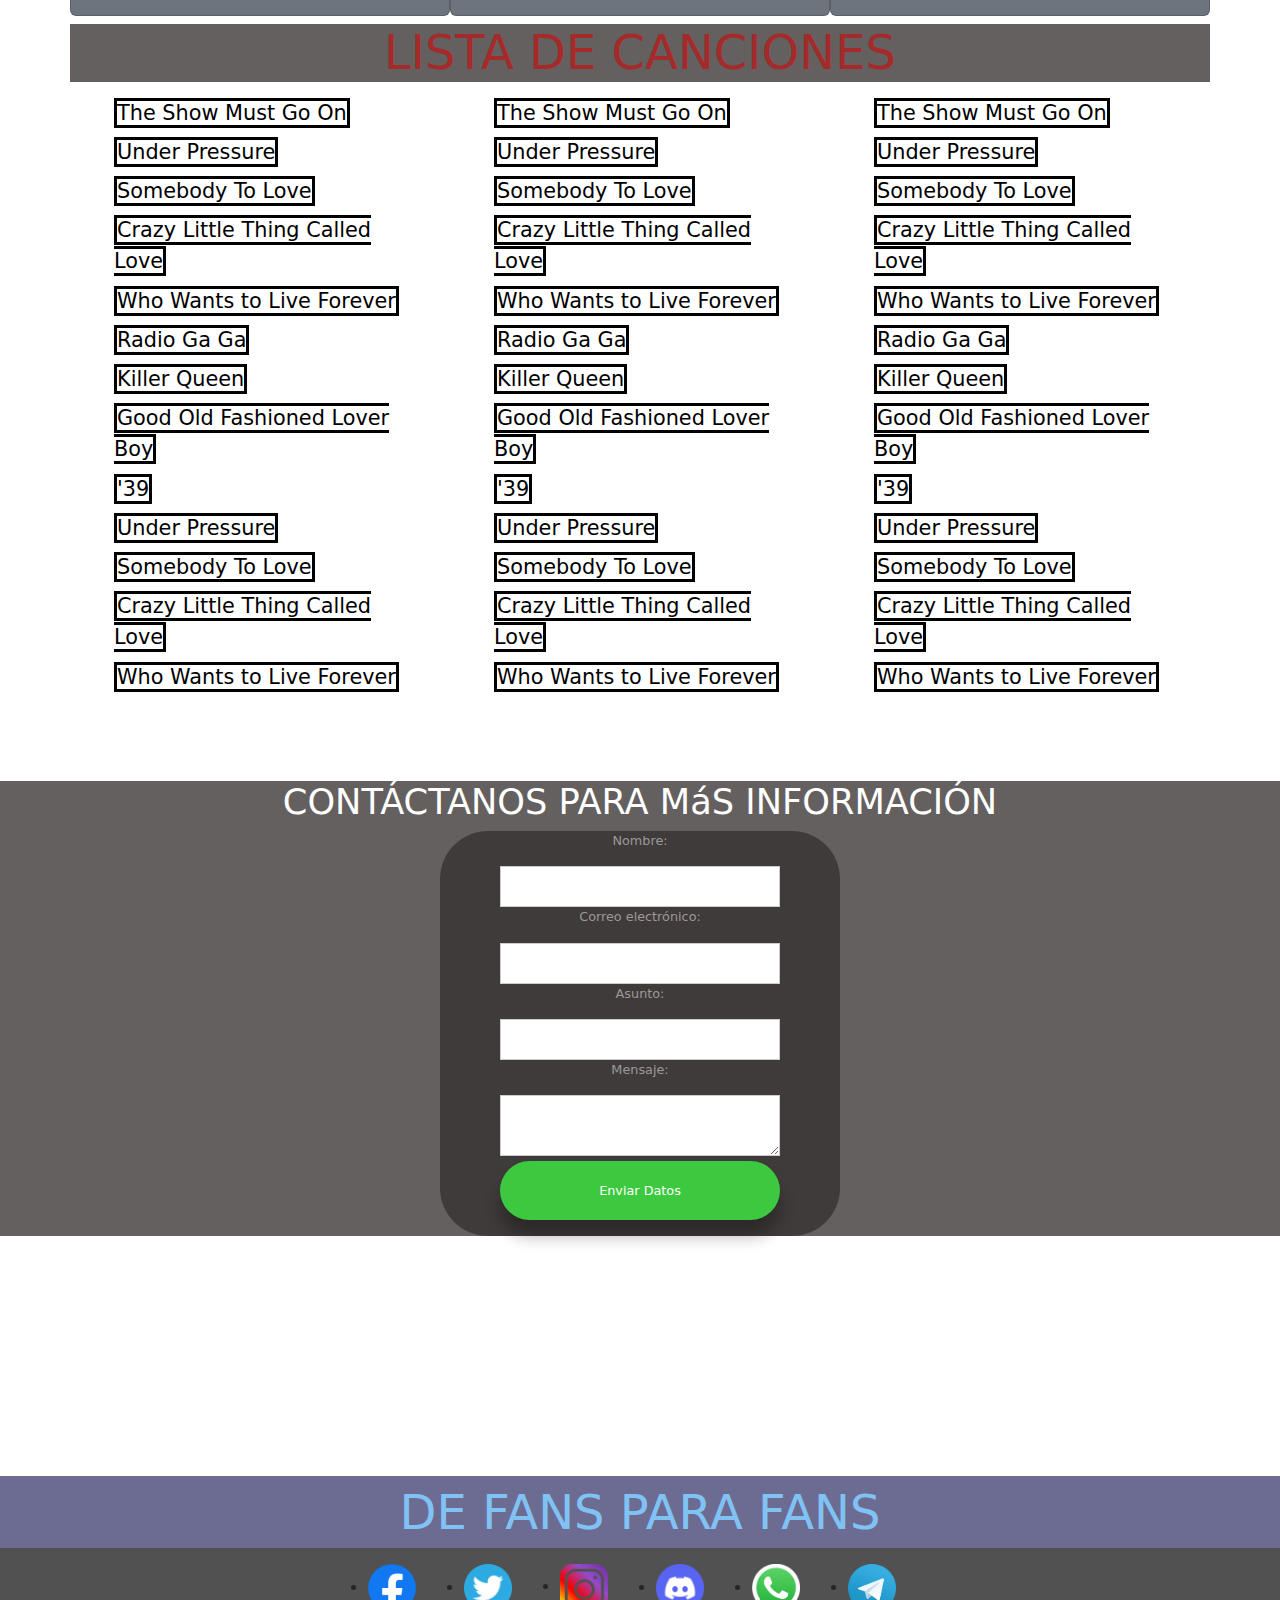
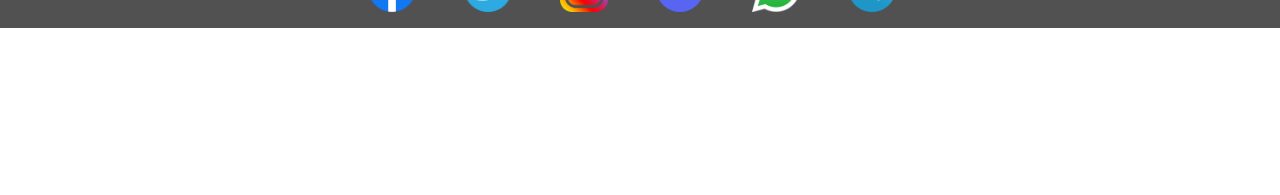
==== commit 0a21c34a: "agregando formuñario titulos y mejorando el footer" ====
--- a/index.html
+++ b/index.html
@@ -1,5 +1,6 @@
 <!DOCTYPE html>
 <html lang="en">
+
 <head>
     <meta charset="UTF-8">
     <meta http-equiv="X-UA-Compatible" content="IE=edge">
@@ -10,6 +11,7 @@
     <link rel="stylesheet" href="https://cdn.jsdelivr.net/npm/bootstrap@5.2.0-beta1/dist/css/bootstrap.min.css">
     <title>Document</title>
 </head>
+
 <body>
     <header id="header">
         <div class="divnavbar">
@@ -34,6 +36,9 @@
                             </li>
                             <li class="nav-item controlesdenavegacion">
                                 <a id="anavbar" class="nav-link active" href="#canciones">CANCIONES</a>
+                            </li>
+                            <li class="nav-item controlesdenavegacion">
+                                <a id="anavbar" class="nav-link active" href="#contactanos">CONTACTANOS</a>
                             </li>
                             <li class="nav-item controlesdenavegacion">
                                 <a id="anavbar" class="nav-link active" href="#nosotros">NOSOTROS</a>
@@ -92,6 +97,9 @@
             </div>
     </section>
     <section id="historia">
+        <h3 class="minititulos">
+            COMO SE CREO LA BANDA
+        </h3>
         <!-- su historia resumida -->
         <p class="historia">Lorem ipsum dolor sit amet, consectetur adipisicing elit. Quo, laudantium facere quasi
             exercitationem commodi veniam qui. Dolorem harum consequatur fugiat? Accusamus similique nam fuga doloremque
@@ -112,12 +120,29 @@
             iusto minus quasi sint, modi culpa repudiandae cupiditate quas autem aperiam eaque nulla, tenetur dolorum
             iste nemo a consectetur possimus?</p>
     </section>
+    <SECTIOn>
+        <h3 class="minititulos">
+            LA PELICULA
+        </h3>
+        <P class="historia">Lorem, ipsum dolor sit amet consectetur adipisicing elit. Harum dolorum consequatur repellat
+            beatae vitae? Ab minima fuga aliquid fugit hic, quos blanditiis eos, eveniet quia praesentium sunt ratione
+            exercitationem. Iure!
+            Magni, nesciunt? Quo nulla a assumenda! Debitis porro ab reprehenderit exercitationem libero, est laudantium
+            reiciendis natus consectetur illo consequuntur doloremque id quasi, ratione repellat earum quos sint
+            aspernatur, molestias quae!
+            Minima architecto dolore at praesentium aut! Sed molestiae illum esse similique provident accusantium vitae
+            hic est vel, libero unde dolorem fugit fuga eaque recusandae sit? Ex amet nulla officiis voluptatem!</P>
+    </SECTIOn>
     <!--empieza area con grid de bootstrap-->
     <!-- mas populares -->
     <section id="populares" class="container">
         <section class="row secpopulares">
-            <div class="card col-md col-sm-12 col-lg-4 divyoutube p-3 mb-2 bg-secondary">
-  
+            
+        <h3 class="minititulos">
+            CANCIONES MÁS POPULARES
+        </h3>
+            <div class="card col-md col-sm-12 col-lg-4 divyoutube p-3 mb-2 bg-secondary">
+
                 <div class="card-body youtubetittles">
                     <h5 class="card-title">WE WILL ROCK YOU</h5>
                 </div>
@@ -180,6 +205,9 @@
 
         <!-- aqui no pondre todas las canciones aún ya que son demasiadas pero hare las mas escuchadas por ahora-->
         <section class="row seccanciones">
+            <h3 class="minititulos">
+                LISTA DE CANCIONES
+            </h3>
             <div class="col-md col-sm-12 col-lg-4 divcanciones">
                 <nav class="navcanciones">
                     <ol class="masterlistofsongs">
@@ -371,6 +399,31 @@
             </div>
         </section>
     </section>
+
+    <section id="contactanos">
+        <h6 class="tituloform">CONTÁCTANOS PARA MáS INFORMACIÓN</h6>
+    <section class="contactanos">
+        <form class="form" action="">
+            <p>Nombre:</p>
+            <input type="text" class="field"> <br />
+
+            <p>Correo electrónico:</p>
+            <input type="text" class="field"> <br />
+
+            <p>Asunto:</p>
+            <input type="text" class="field"> <br />
+
+            <p>Mensaje:</p>
+            <textarea class="field"></textarea> <br />
+
+            <p class="center-content">
+                <input type="submit" class="btn2 btn-green2" value="Enviar Datos">
+            </p>
+
+        </form>
+    </section>
+    </section>
+
 
     <!-- footer -->
     <footer id="nosotros">
@@ -417,12 +470,13 @@
         </section>
 
 
-
-
-
-
-
-        <!-- js bootstrap -->
-        <script src="https://cdn.jsdelivr.net/npm/bootstrap@5.2.0-beta1/dist/js/bootstrap.bundle.min.js"></script>
+    </footer>
+
+
+
+
+    <!-- js bootstrap -->
+    <script src="https://cdn.jsdelivr.net/npm/bootstrap@5.2.0-beta1/dist/js/bootstrap.bundle.min.js"></script>
 </body>
+
 </html>--- a/css/style.css
+++ b/css/style.css
@@ -1,34 +1,28 @@
 .divlogo {
-  width: 100%;
-  background-color: rgba(240, 248, 255, 0.626);
-  display: flex;
-  justify-content: space-around; }
+  width: 19%;
+  height: 12%;
+  margin: 0;
+  padding: 0; }
   .divlogo .logoqueen {
-    width: 19%;
-    height: 12%; }
+    width: 6rem;
+    margin: 0;
+    padding-left: 0; }
 
 .zonanav {
-  width: 100%;
-  display: flex;
-  justify-content: space-evenly;
-  flex-wrap: wrap;
-  background-color: rgba(0, 0, 0, 0.749);
-  list-style-type: none;
-  flex-wrap: wrap; }
-  .zonanav .controlesdenavegacion {
-    font-size: 1.3vw;
-    list-style-type: none;
-    color: white;
-    border: 2px #d1bbbb;
-    padding: 0 6% 0 6%;
-    border-style: solid; }
-  .zonanav .controlesdenavegacion:hover {
-    transition: 1s;
-    background-color: #d1bbbb;
-    color: black; }
+  background-color: rgba(253, 254, 255, 0.829);
+  color: white; }
+  .zonanav .divlogonavbar {
+    right: 0; }
+    .zonanav .divlogonavbar .controlesdenavegacion {
+      border: 2px solid #d1bbbb;
+      font-size: 1.2rem; }
+    .zonanav .divlogonavbar .controlesdenavegacion:hover {
+      transition: 1s;
+      background-color: #d1bbbb;
+      color: black; }
 
 body {
-  background-image: url(img/back-ground2.jpg);
+  background-image: url(https://townsquare.media/site/295/files/2014/10/QueenAlbums.jpg?w=980&q=75);
   background-repeat: repeat;
   background-attachment: fixed; }
 
@@ -43,15 +37,13 @@
     display: block;
     position: sticky; }
 
-#historia {
+.historia {
   display: flex;
-  justify-self: center; }
-  #historia p {
-    font-size: 2em;
-    font-style: italic;
-    color: aliceblue;
-    background-color: #353030;
-    margin: 13% 0 13% 0; }
+  justify-self: center;
+  font-size: 2em;
+  font-style: italic;
+  color: aliceblue;
+  background-color: #353030; }
 
 .popularesgrid {
   height: 100%;
@@ -59,20 +51,24 @@
   grid-template-rows: repeat(2, 98%);
   grid-template-columns: repeat(3, 1fr);
   row-gap: 3%; }
-  .popularesgrid .divyoutubetittles {
-    width: 100%;
-    height: 13%;
-    font-size: 1.5em;
-    background-color: beige; }
-    .popularesgrid .divyoutubetittles .youtubetittles {
-      color: brown; }
+  .popularesgrid .divyoutube {
+    transition: 1s; }
+    .popularesgrid .divyoutube .divyoutubetittles {
+      width: 100%;
+      height: 13%;
+      font-size: 1.5em;
+      background-color: beige; }
+      .popularesgrid .divyoutube .divyoutubetittles .youtubetittles {
+        color: brown; }
+    .popularesgrid .divyoutube:hover {
+      transform: scale(1.5);
+      background-color: bisque; }
 
 #canciones {
   width: 100%;
   height: 90%;
   display: flex;
-  justify-content: center;
-  margin: 8% 0 6% 0; }
+  justify-content: center; }
   #canciones .navcanciones {
     color: white;
     text-decoration: none; }
@@ -94,3 +90,85 @@
             background-color: black;
             color: white;
             font-size: 1.6rem; }
+
+#nosotros {
+  width: 100%;
+  background-color: #515151;
+  margin: 5% 0 13% 0; }
+  #nosotros .defansparafans {
+    font-size: 3rem;
+    color: #81c2f5;
+    background-color: rgba(143, 143, 227, 0.445);
+    display: flex;
+    justify-content: center; }
+  #nosotros .sectionfooter {
+    width: 100%;
+    display: flex;
+    justify-content: space-around; }
+    #nosotros .sectionfooter .navredsocial {
+      display: flex; }
+      #nosotros .sectionfooter .navredsocial .ulredsocial {
+        width: 100%;
+        display: flex;
+        flex-wrap: wrap; }
+        #nosotros .sectionfooter .navredsocial .ulredsocial .liredsocial {
+          width: 6rem; }
+          #nosotros .sectionfooter .navredsocial .ulredsocial .liredsocial .redsocial {
+            width: 3rem; }
+
+#contactanos {
+  background-color: rgba(53, 48, 48, 0.768);
+  margin-top: 5rem; }
+  #contactanos .tituloform {
+    font-size: 2.2rem;
+    color: white;
+    display: flex;
+    align-items: center;
+    justify-content: center; }
+  #contactanos .contactanos {
+    color: aliceblue;
+    display: flex;
+    justify-content: center;
+    margin-bottom: 15rem; }
+    #contactanos .contactanos .form {
+      background-color: rgba(53, 48, 48, 0.768);
+      border-radius: 3rem;
+      color: #999;
+      font-size: 0.8rem;
+      width: 25rem;
+      display: inline-block;
+      text-align: center; }
+      #contactanos .contactanos .form .field {
+        border: solid 1px #ccc;
+        padding: 10px; }
+        #contactanos .contactanos .form .field:focus {
+          border-color: #18A383; }
+      #contactanos .contactanos .form input,
+      #contactanos .contactanos .form textarea {
+        border: 0;
+        outline: none;
+        width: 280px; }
+      #contactanos .contactanos .form .center-content {
+        text-align: center; }
+
+.btn2 {
+  border-radius: 3rem;
+  display: inline-block;
+  padding: 20px 15px;
+  text-decoration: none;
+  box-shadow: 0 1rem 1rem rgba(0, 0, 0, 0.3); }
+
+.btn-green2 {
+  color: white;
+  background-color: #3CC93F; }
+  .btn-green2:hover {
+    background-color: #37B839; }
+  .btn-green2:active {
+    background-color: #29962A; }
+
+.minititulos {
+  font-size: 3rem;
+  background-color: rgba(53, 48, 48, 0.768);
+  color: brown;
+  display: inline-block;
+  text-align: center; }
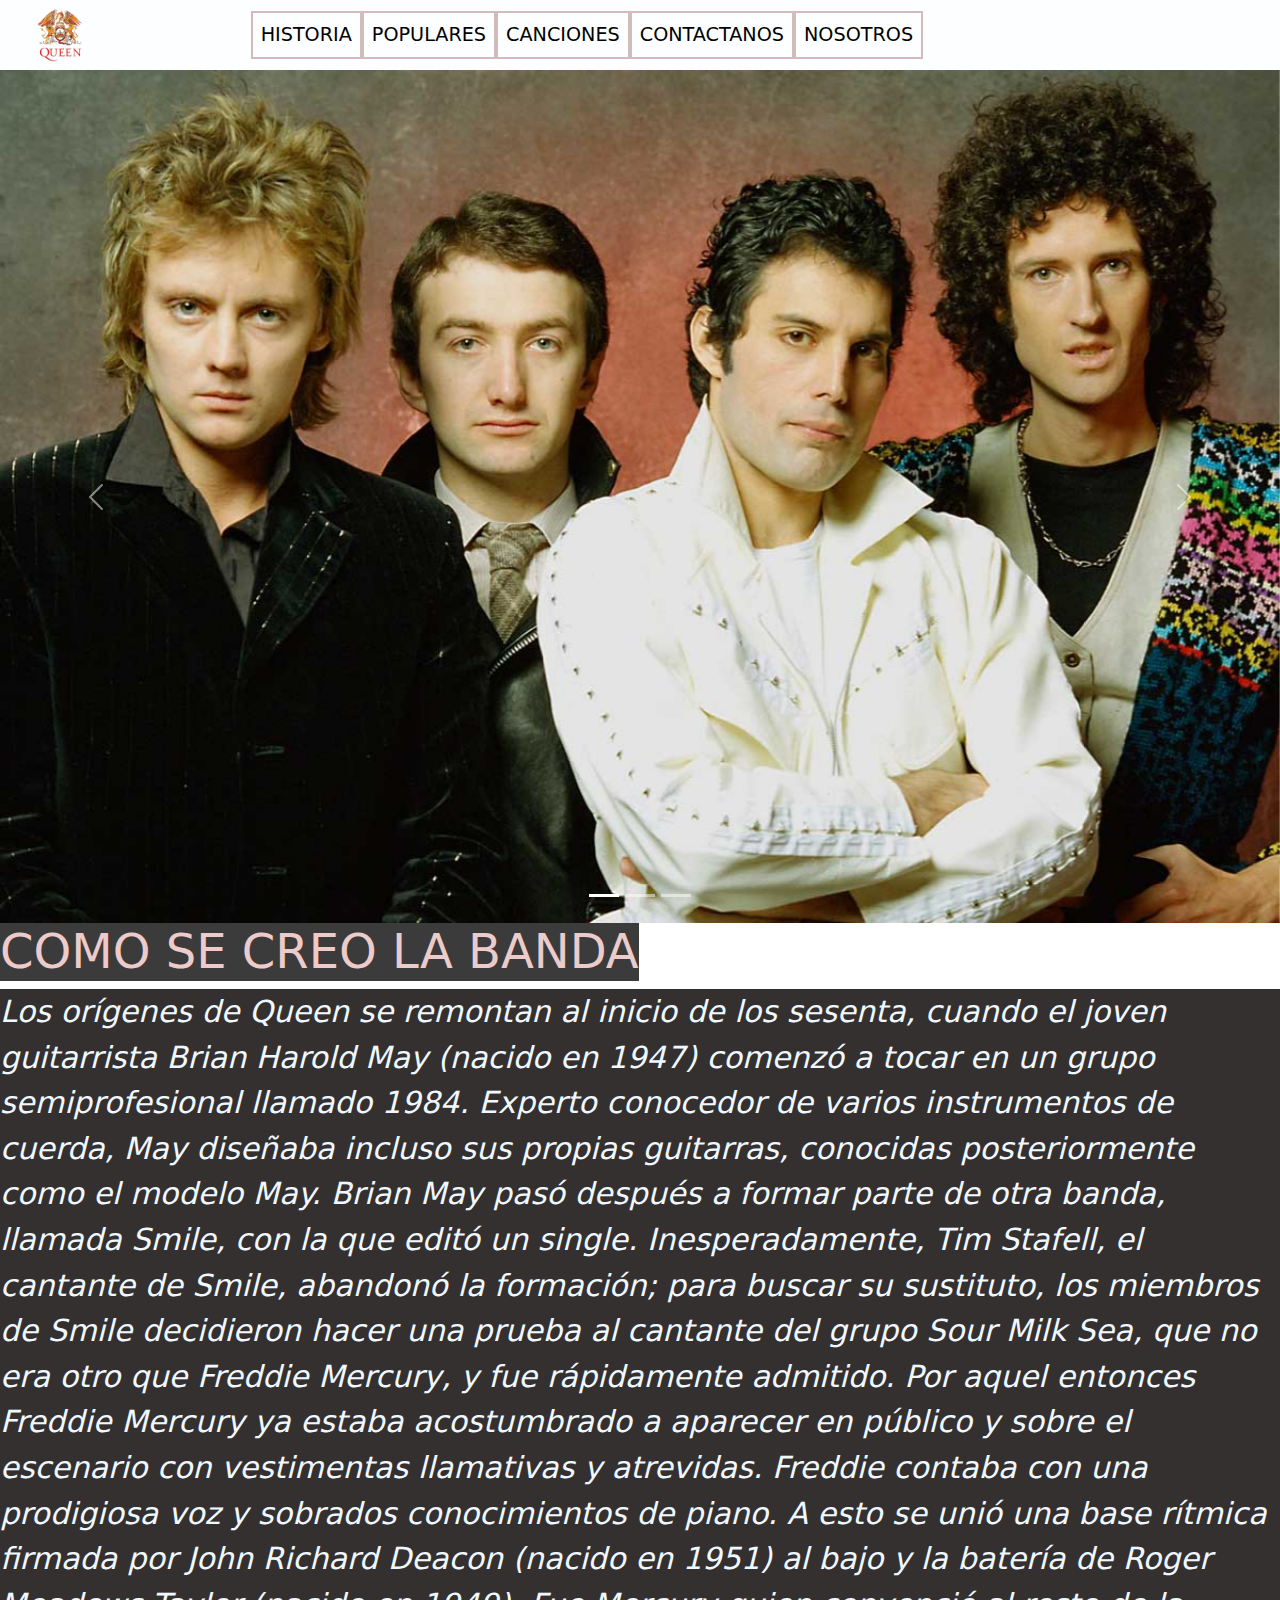
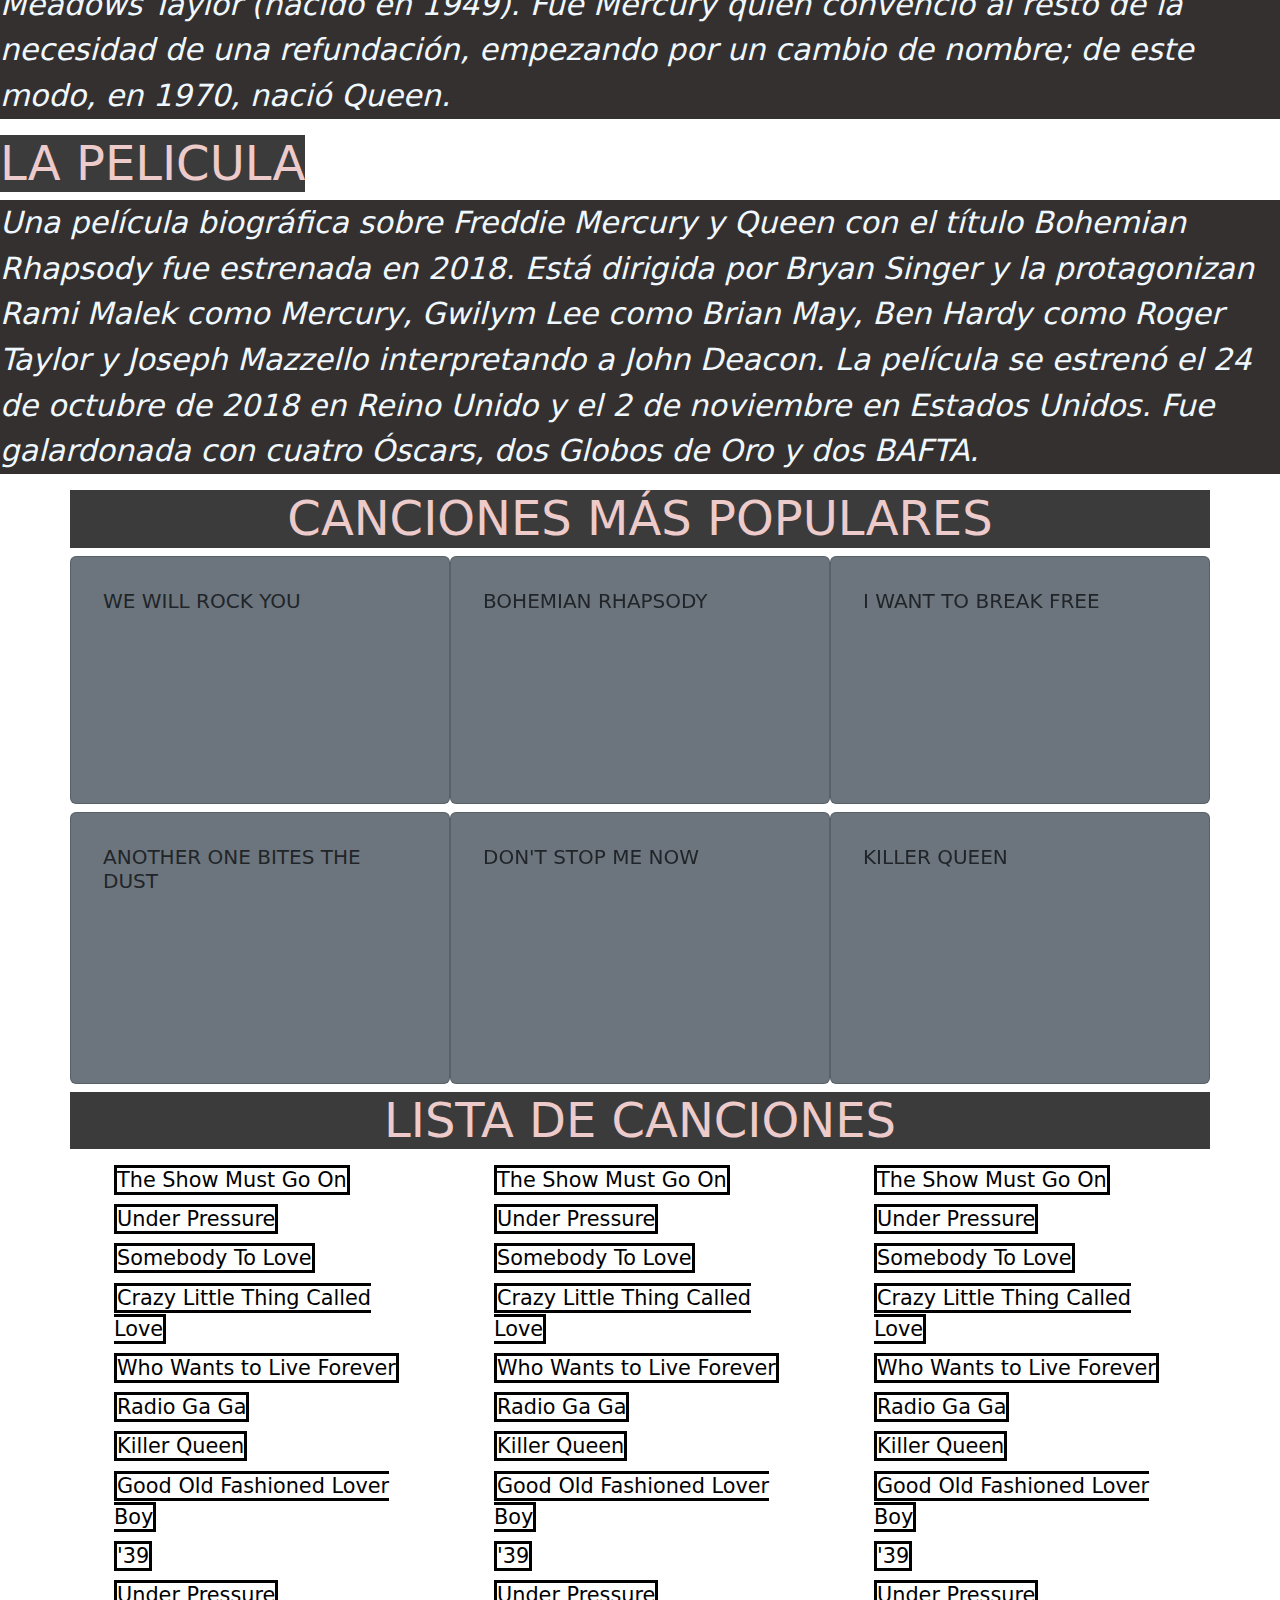
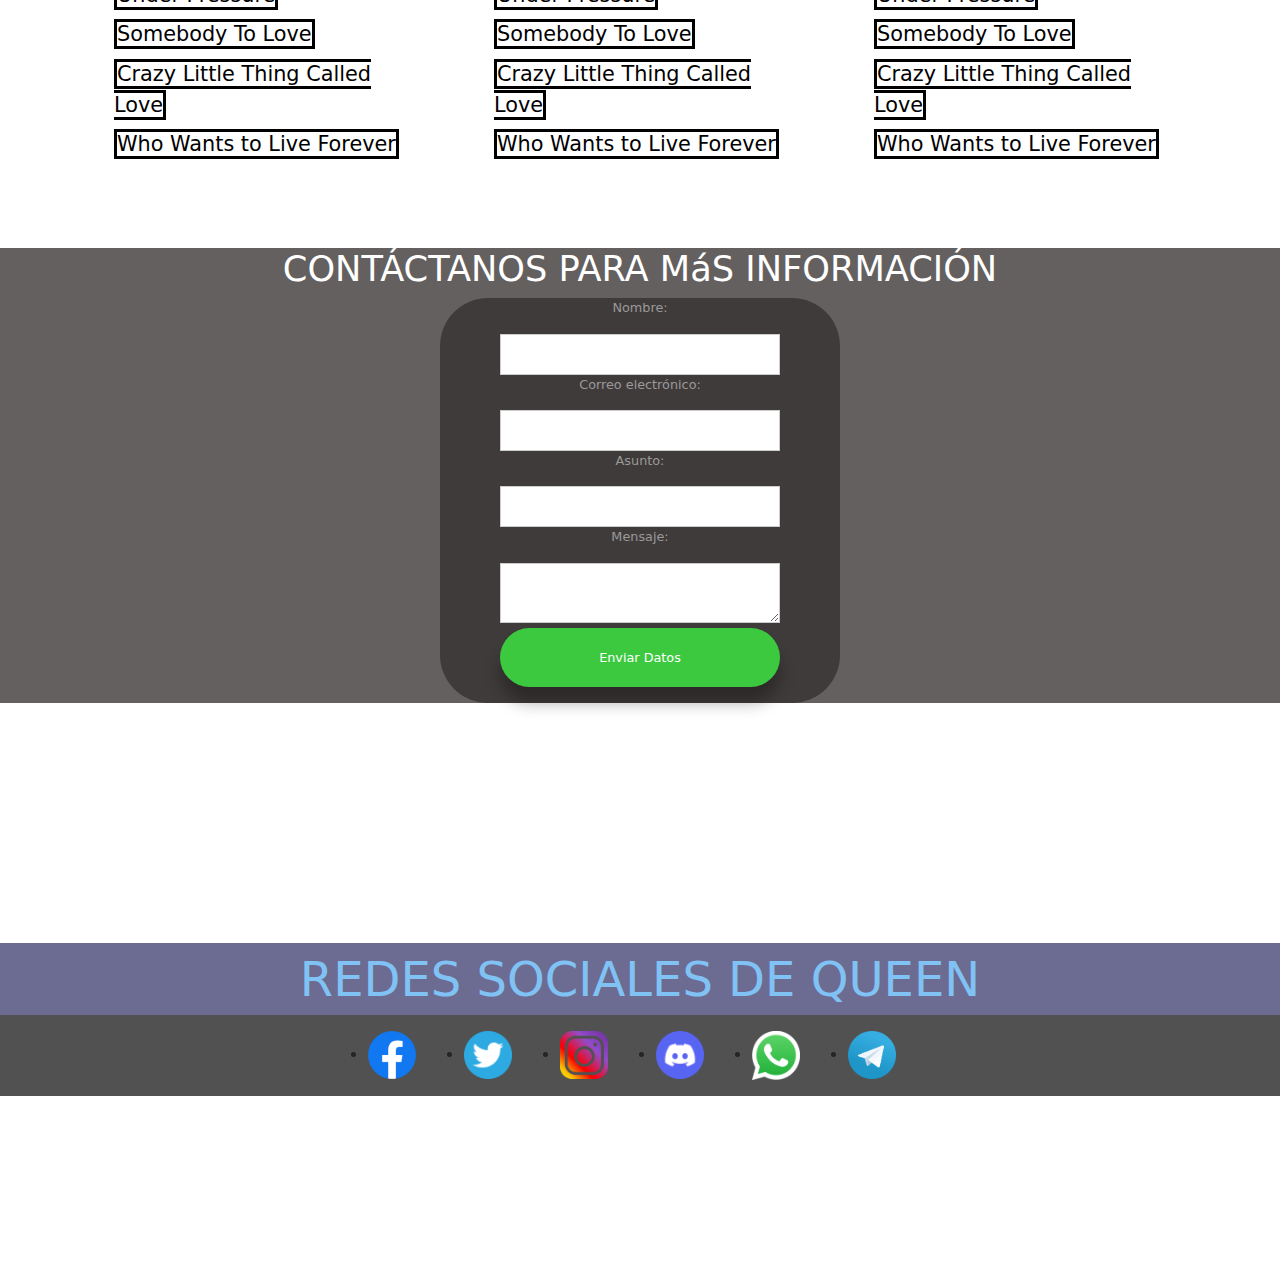
==== commit c3d81d4d: "terminando proyecto" ====
--- a/index.html
+++ b/index.html
@@ -5,11 +5,16 @@
     <meta charset="UTF-8">
     <meta http-equiv="X-UA-Compatible" content="IE=edge">
     <meta name="viewport" content="width=device-width, initial-scale=1.0">
+    <!-- descripcion -->
+    <meta name="description" content="Pagina oficial de QUEEN con formulario para contacto directo con manager en la pagina encontraras historia de la banda imagenes videos enlaces y más">
+    <!-- keywords -->
+    <meta name="keywords" content="QUEEN, música, banda, rock, eventos, formulario, contacto">
     <!-- css -->
     <link rel="stylesheet" href="css/style.css">
     <!-- bootstrap -->
     <link rel="stylesheet" href="https://cdn.jsdelivr.net/npm/bootstrap@5.2.0-beta1/dist/css/bootstrap.min.css">
-    <title>Document</title>
+    <!-- title -->
+    <title>QUEEN | Official page</title>
 </head>
 
 <body>
@@ -18,7 +23,8 @@
             <nav class="navbar navbar-expand-lg zonanav ">
                 <div class="container-fluid divlogonavbar">
                     <div class="divlogo">
-                        <a class="navbar-brand" href="#"><img class="logoqueen" src="img/Queen-Logo.png" alt=""></a>
+                        <a class="navbar-brand" href="#"><img class="logoqueen" src="img/Queen-Logo.png"
+                                alt="logo de queen"></a>
                     </div>
                     <button class="navbar-toggler" type="button" data-bs-toggle="collapse"
                         data-bs-target="#navbarSupportedContent" aria-controls="navbarSupportedContent"
@@ -57,7 +63,8 @@
             <ul>
                 <li>
                     <a href="#header">
-                        <img class="flechafijada" src="img/flecha.png" alt="">
+                        <img class="flechafijada" src="img/flecha.png"
+                            alt="flecha que sirve para regresar al inicio de la pagina">
                         <!-- logo que iria en la esquina derecha de la pagina  -->
                     </a>
                 </li>
@@ -101,53 +108,45 @@
             COMO SE CREO LA BANDA
         </h3>
         <!-- su historia resumida -->
-        <p class="historia">Lorem ipsum dolor sit amet, consectetur adipisicing elit. Quo, laudantium facere quasi
-            exercitationem commodi veniam qui. Dolorem harum consequatur fugiat? Accusamus similique nam fuga doloremque
-            aliquid culpa cum architecto asperiores!
-            Illum quasi totam delectus, quisquam similique voluptatum? Officiis adipisci non cupiditate error provident,
-            corrupti natus tenetur asperiores dignissimos distinctio sunt excepturi porro quibusdam tempore incidunt
-            deserunt, obcaecati vel optio quidem?
-            Eum asperiores quae hic, ex aliquid, esse mollitia saepe officiis explicabo adipisci doloribus! Natus
-            praesentium a ipsum nulla, dicta veritatis ab nobis aut nam nesciunt rerum nostrum perspiciatis recusandae
-            nihil!
-            Ex, beatae dignissimos! Ut labore voluptatem quibusdam expedita, deleniti minus alias cupiditate optio
-            consequuntur voluptatum asperiores molestias qui culpa vero nemo dolor ex explicabo inventore quo quidem
-            incidunt? Nesciunt, repellendus? Lorem ipsum dolor sit amet consectetur adipisicing elit. Iure sequi error,
-            deserunt odit obcaecati, ab rem quo suscipit libero atque sed minus, molestiae consequatur veniam numquam.
-            Unde illo numquam fuga. Lorem ipsum dolor sit amet consectetur adipisicing elit. Illum perferendis est
-            distinctio, quae, ea exercitationem placeat natus in maiores impedit sit omnis quam aperiam sint at
-            praesentium incidunt facere sed? Lorem ipsum dolor sit amet consectetur adipisicing elit. Soluta provident
-            iusto minus quasi sint, modi culpa repudiandae cupiditate quas autem aperiam eaque nulla, tenetur dolorum
-            iste nemo a consectetur possimus?</p>
+        <p class="historia">Los orígenes de Queen se remontan al inicio de los sesenta, cuando el joven guitarrista
+            Brian Harold May (nacido en 1947) comenzó a tocar en un grupo semiprofesional llamado 1984. Experto
+            conocedor de varios instrumentos de cuerda, May diseñaba incluso sus propias guitarras, conocidas
+            posteriormente como el modelo May. Brian May pasó después a formar parte de otra banda, llamada Smile, con
+            la que editó un single. Inesperadamente, Tim Stafell, el cantante de Smile, abandonó la formación; para
+            buscar su sustituto, los miembros de Smile decidieron hacer una prueba al cantante del grupo Sour Milk Sea,
+            que no era otro que Freddie Mercury, y fue rápidamente admitido.
+
+            Por aquel entonces Freddie Mercury ya estaba acostumbrado a aparecer en público y sobre el escenario con
+            vestimentas llamativas y atrevidas. Freddie contaba con una prodigiosa voz y sobrados conocimientos de
+            piano. A esto se unió una base rítmica firmada por John Richard Deacon (nacido en 1951) al bajo y la batería
+            de Roger Meadows Taylor (nacido en 1949). Fue Mercury quien convenció al resto de la necesidad de una
+            refundación, empezando por un cambio de nombre; de este modo, en 1970, nació Queen.</p>
     </section>
     <SECTIOn>
         <h3 class="minititulos">
             LA PELICULA
         </h3>
-        <P class="historia">Lorem, ipsum dolor sit amet consectetur adipisicing elit. Harum dolorum consequatur repellat
-            beatae vitae? Ab minima fuga aliquid fugit hic, quos blanditiis eos, eveniet quia praesentium sunt ratione
-            exercitationem. Iure!
-            Magni, nesciunt? Quo nulla a assumenda! Debitis porro ab reprehenderit exercitationem libero, est laudantium
-            reiciendis natus consectetur illo consequuntur doloremque id quasi, ratione repellat earum quos sint
-            aspernatur, molestias quae!
-            Minima architecto dolore at praesentium aut! Sed molestiae illum esse similique provident accusantium vitae
-            hic est vel, libero unde dolorem fugit fuga eaque recusandae sit? Ex amet nulla officiis voluptatem!</P>
+        <P class="historia">Una película biográfica sobre Freddie Mercury y Queen con el título Bohemian Rhapsody fue
+            estrenada en 2018. Está dirigida por Bryan Singer y la protagonizan Rami Malek como Mercury, Gwilym Lee
+            como Brian May, Ben Hardy como Roger Taylor y Joseph Mazzello interpretando a John Deacon. La película se
+            estrenó el 24 de octubre de 2018 en Reino Unido y el 2 de noviembre en Estados Unidos. Fue galardonada
+            con cuatro Óscars, dos Globos de Oro y dos BAFTA.</P>
     </SECTIOn>
     <!--empieza area con grid de bootstrap-->
     <!-- mas populares -->
     <section id="populares" class="container">
         <section class="row secpopulares">
-            
-        <h3 class="minititulos">
-            CANCIONES MÁS POPULARES
-        </h3>
+
+            <h3 class="minititulos">
+                CANCIONES MÁS POPULARES
+            </h3>
             <div class="card col-md col-sm-12 col-lg-4 divyoutube p-3 mb-2 bg-secondary">
 
                 <div class="card-body youtubetittles">
                     <h5 class="card-title">WE WILL ROCK YOU</h5>
                 </div>
                 <iframe width="100%" height="100%" src="https://www.youtube.com/embed/-tJYN-eG1zk"
-                    title="YouTube video player" frameborder="0"
+                    title="YouTube video WE WILL ROCK YOU by QUEEN" frameborder="0"
                     allow="accelerometer; autoplay; clipboard-write; encrypted-media; gyroscope; picture-in-picture"
                     allowfullscreen></iframe>
             </div>
@@ -156,7 +155,7 @@
                     <h5 class="card-title">BOHEMIAN RHAPSODY</h5>
                 </div>
                 <iframe width="100%" height="100%" src="https://www.youtube.com/embed/fJ9rUzIMcZQ"
-                    title="YouTube video player" frameborder="0"
+                    title="YouTube video BOHEMIAN RHAPSODY by QUEEN" frameborder="0"
                     allow="accelerometer; autoplay; clipboard-write; encrypted-media; gyroscope; picture-in-picture"
                     allowfullscreen></iframe>
             </div>
@@ -165,7 +164,7 @@
                     <h5 class="card-title">I WANT TO BREAK FREE</h5>
                 </div>
                 <iframe width="100%" height="100%" src="https://www.youtube.com/embed/f4Mc-NYPHaQ"
-                    title="YouTube video player" frameborder="0"
+                    title="YouTube video I WANT TO BREAK FREE by QUEEN" frameborder="0"
                     allow="accelerometer; autoplay; clipboard-write; encrypted-media; gyroscope; picture-in-picture"
                     allowfullscreen></iframe>
             </div>
@@ -176,7 +175,7 @@
                     <h5 class="card-title">ANOTHER ONE BITES THE DUST</h5>
                 </div>
                 <iframe width="100%" height="100%" src="https://www.youtube.com/embed/rY0WxgSXdEE"
-                    title="YouTube video player" frameborder="0"
+                    title="YouTube video ANOTHER ONE BITES THE DUST by QUEEN" frameborder="0"
                     allow="accelerometer; autoplay; clipboard-write; encrypted-media; gyroscope; picture-in-picture"
                     allowfullscreen></iframe>
             </div>
@@ -185,7 +184,7 @@
                     <h5 class="card-title">DON'T STOP ME NOW</h5>
                 </div>
                 <iframe width="100%" height="100%" src="https://www.youtube.com/embed/HgzGwKwLmgM"
-                    title="YouTube video player" frameborder="0"
+                    title="YouTube video DON'T STOP ME NOW by QUEEN" frameborder="0"
                     allow="accelerometer; autoplay; clipboard-write; encrypted-media; gyroscope; picture-in-picture"
                     allowfullscreen></iframe>
             </div>
@@ -194,7 +193,7 @@
                     <h5 class="card-title">KILLER QUEEN</h5>
                 </div>
                 <iframe width="100%" height="100%" src="https://www.youtube.com/embed/2ZBtPf7FOoM"
-                    title="YouTube video player" frameborder="0"
+                    title="YouTube video killer queen by QUEEN" frameborder="0"
                     allow="accelerometer; autoplay; clipboard-write; encrypted-media; gyroscope; picture-in-picture"
                     allowfullscreen></iframe>
             </div>
@@ -402,34 +401,33 @@
 
     <section id="contactanos">
         <h6 class="tituloform">CONTÁCTANOS PARA MáS INFORMACIÓN</h6>
-    <section class="contactanos">
-        <form class="form" action="">
-            <p>Nombre:</p>
-            <input type="text" class="field"> <br />
-
-            <p>Correo electrónico:</p>
-            <input type="text" class="field"> <br />
-
-            <p>Asunto:</p>
-            <input type="text" class="field"> <br />
-
-            <p>Mensaje:</p>
-            <textarea class="field"></textarea> <br />
-
-            <p class="center-content">
-                <input type="submit" class="btn2 btn-green2" value="Enviar Datos">
-            </p>
-
-        </form>
+        <section class="contactanos">
+            <form class="form" action="">
+                <p>Nombre:</p>
+                <input type="text" class="field"> <br />
+
+                <p>Correo electrónico:</p>
+                <input type="text" class="field"> <br />
+
+                <p>Asunto:</p>
+                <input type="text" class="field"> <br />
+
+                <p>Mensaje:</p>
+                <textarea class="field"></textarea> <br />
+
+                <p class="center-content">
+                    <input type="submit" class="btn2 btn-green2" value="Enviar Datos">
+                </p>
+
+            </form>
+        </section>
     </section>
-    </section>
-
 
     <!-- footer -->
     <footer id="nosotros">
         <div>
             <p class="defansparafans">
-                DE FANS PARA FANS
+                REDES SOCIALES DE QUEEN
             </p>
         </div>
         <section class="sectionfooter">
--- a/css/style.css
+++ b/css/style.css
@@ -40,7 +40,7 @@
 .historia {
   display: flex;
   justify-self: center;
-  font-size: 2em;
+  font-size: 1.9em;
   font-style: italic;
   color: aliceblue;
   background-color: #353030; }
@@ -168,7 +168,7 @@
 
 .minititulos {
   font-size: 3rem;
-  background-color: rgba(53, 48, 48, 0.768);
-  color: brown;
+  background-color: rgba(19, 18, 18, 0.829);
+  color: #eecbcb;
   display: inline-block;
   text-align: center; }
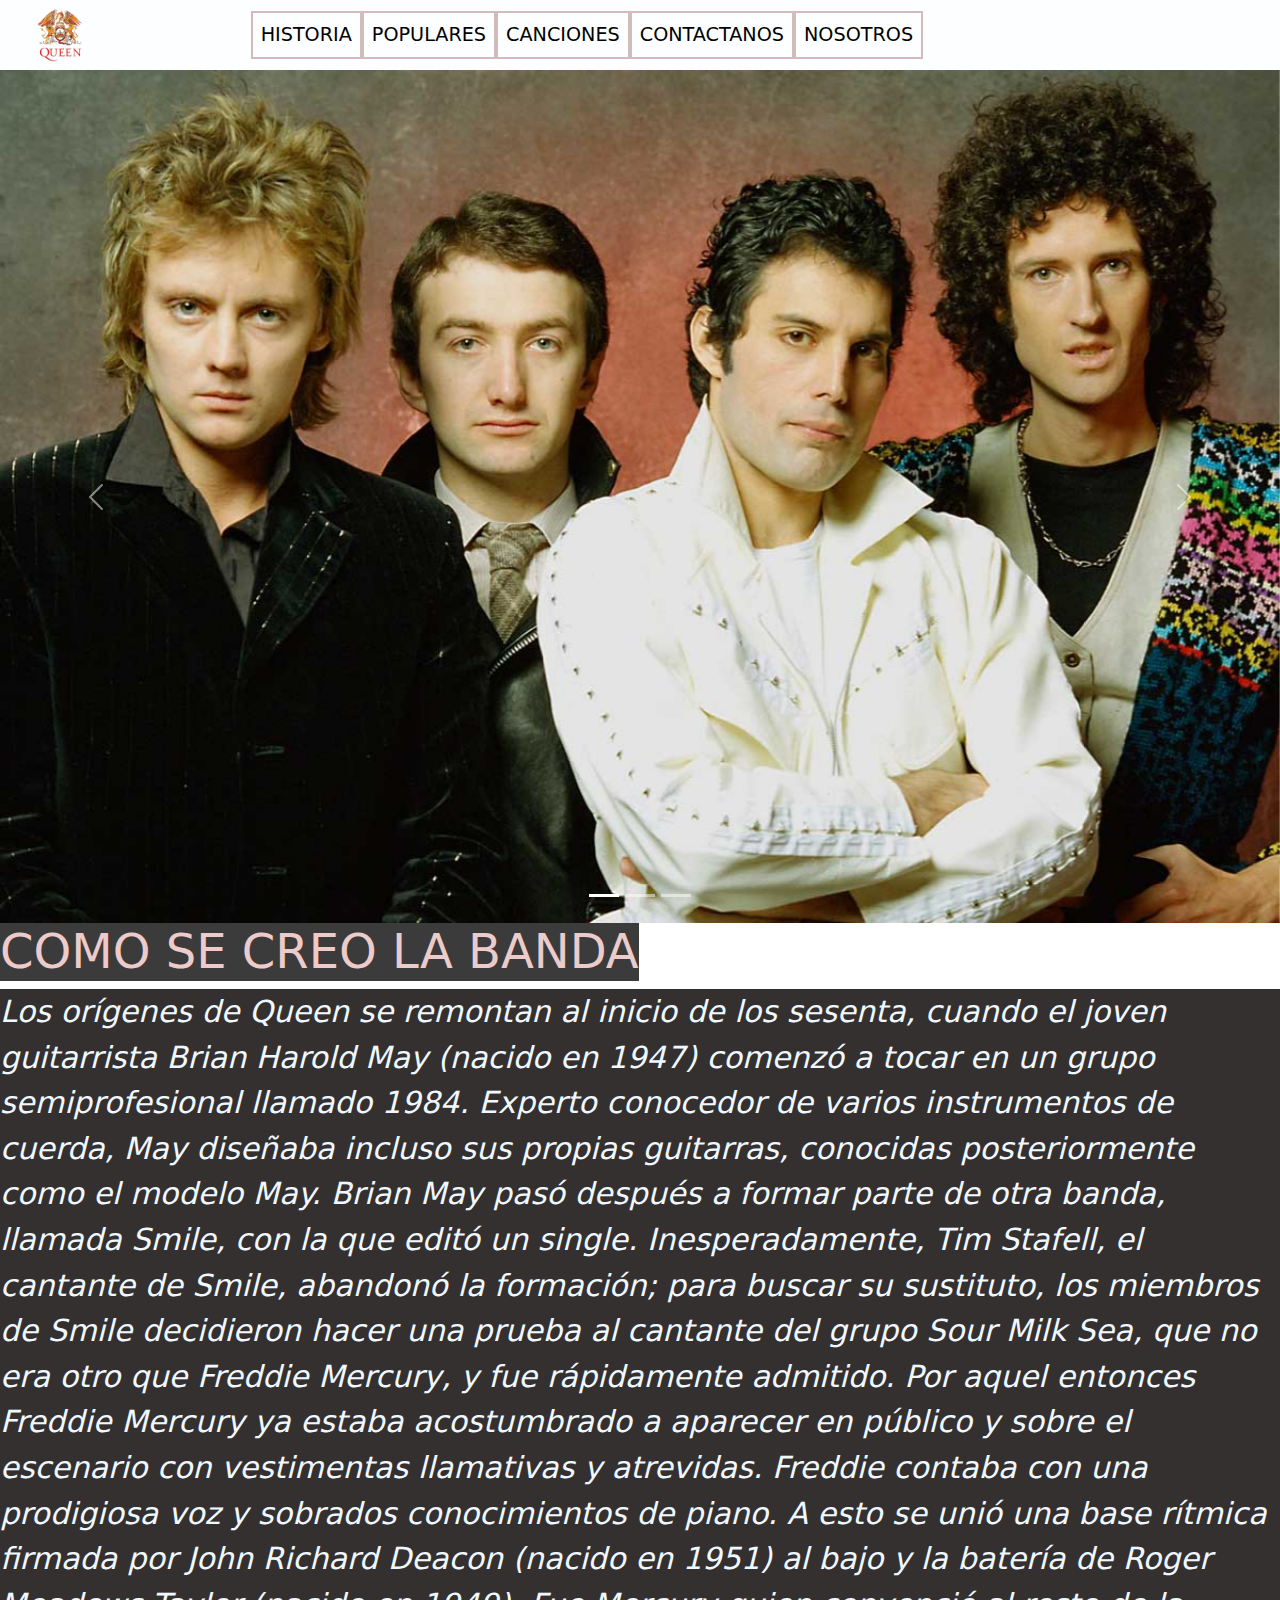
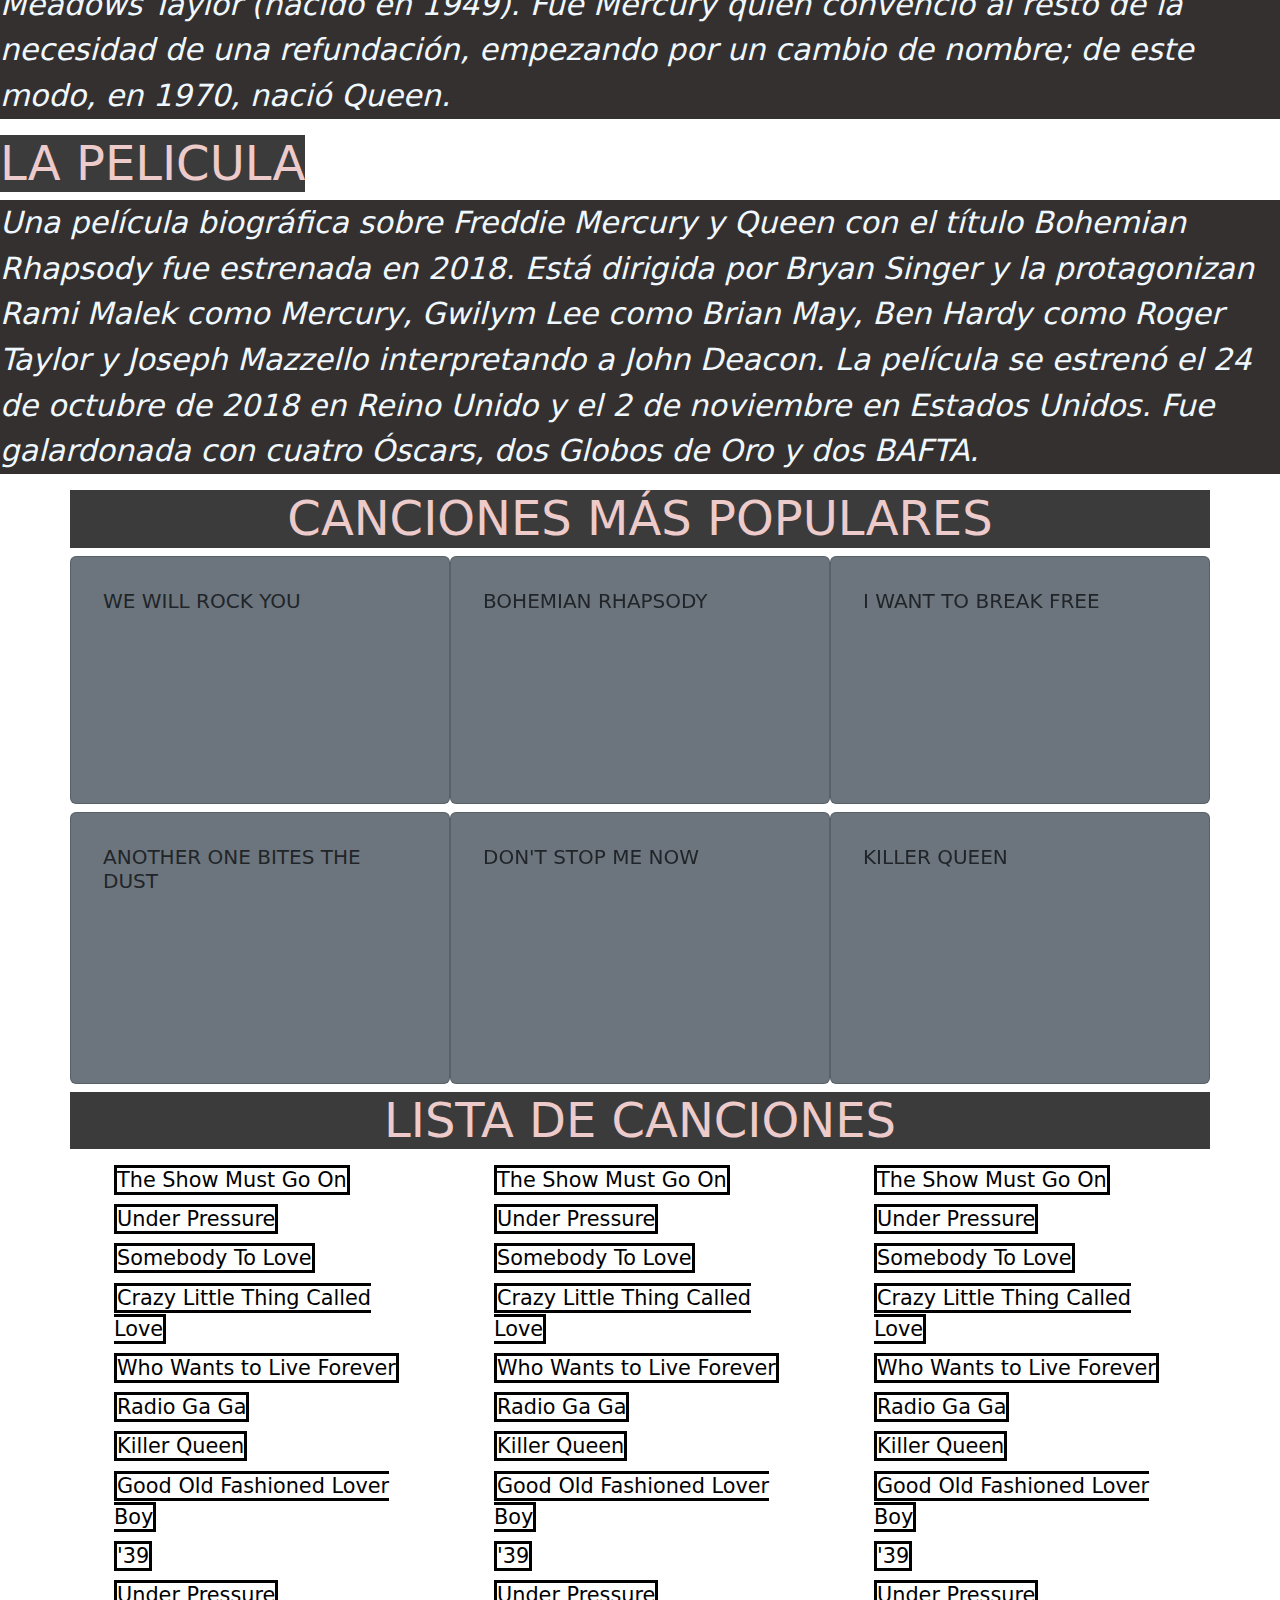
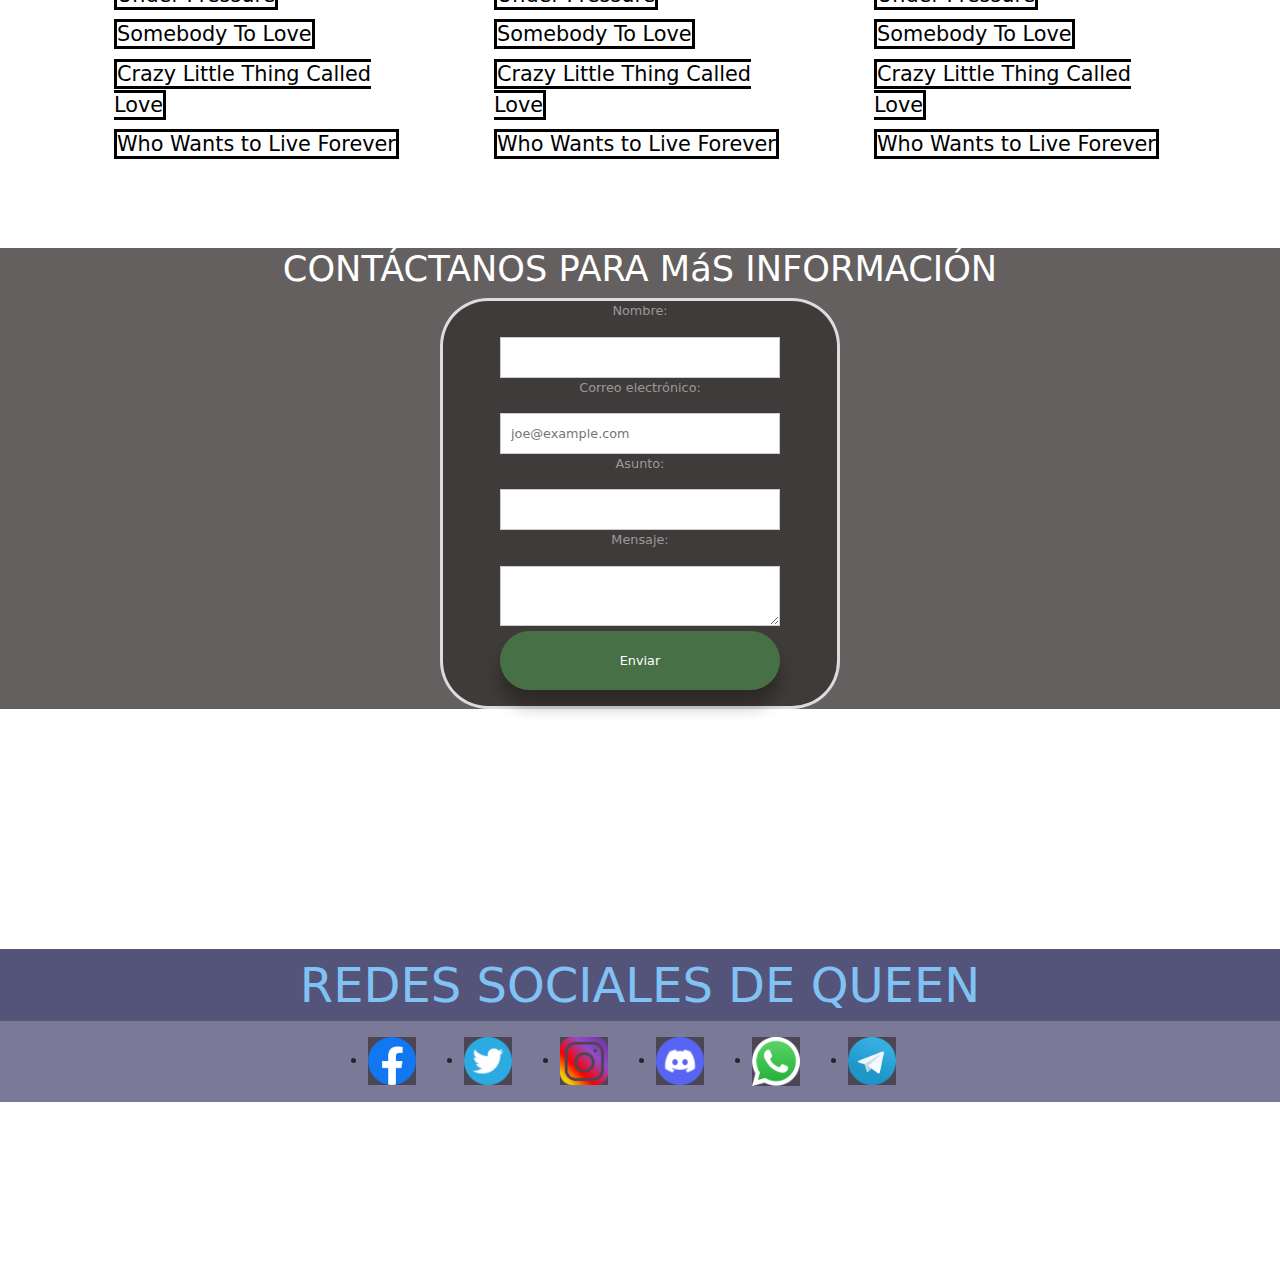
==== commit a9651e17: "agregando php" ====
--- a/index.html
+++ b/index.html
@@ -18,6 +18,7 @@
 </head>
 
 <body>
+    <!--inicio header -->
     <header id="header">
         <div class="divnavbar">
             <nav class="navbar navbar-expand-lg zonanav ">
@@ -65,12 +66,12 @@
                     <a href="#header">
                         <img class="flechafijada" src="img/flecha.png"
                             alt="flecha que sirve para regresar al inicio de la pagina">
-                        <!-- logo que iria en la esquina derecha de la pagina  -->
                     </a>
                 </li>
             </ul>
         </nav>
     </div>
+    <!-- inicio carrusel -->
     <section id="carrusel" class="divcarrusel">
         <div id="carouselExampleIndicators" class="carousel slide" data-bs-ride="true">
             <div class="carousel-indicators">
@@ -103,11 +104,12 @@
                 </button>
             </div>
     </section>
+    <!-- fin carrusel -->
+    <!-- inicio historia -->
     <section id="historia">
         <h3 class="minititulos">
             COMO SE CREO LA BANDA
         </h3>
-        <!-- su historia resumida -->
         <p class="historia">Los orígenes de Queen se remontan al inicio de los sesenta, cuando el joven guitarrista
             Brian Harold May (nacido en 1947) comenzó a tocar en un grupo semiprofesional llamado 1984. Experto
             conocedor de varios instrumentos de cuerda, May diseñaba incluso sus propias guitarras, conocidas
@@ -132,8 +134,8 @@
             estrenó el 24 de octubre de 2018 en Reino Unido y el 2 de noviembre en Estados Unidos. Fue galardonada
             con cuatro Óscars, dos Globos de Oro y dos BAFTA.</P>
     </SECTIOn>
-    <!--empieza area con grid de bootstrap-->
-    <!-- mas populares -->
+    <!-- fin historia -->
+    <!--inicio mas populares -->
     <section id="populares" class="container">
         <section class="row secpopulares">
 
@@ -199,10 +201,10 @@
             </div>
         </section>
     </section>
-
+<!-- fin mas populares -->
+<!-- inicio lista de canciones -->
     <section id="canciones" class="container">
 
-        <!-- aqui no pondre todas las canciones aún ya que son demasiadas pero hare las mas escuchadas por ahora-->
         <section class="row seccanciones">
             <h3 class="minititulos">
                 LISTA DE CANCIONES
@@ -398,32 +400,33 @@
             </div>
         </section>
     </section>
-
+    <!-- fin lista de canciones -->
+<!-- inicio formulario -->
     <section id="contactanos">
         <h6 class="tituloform">CONTÁCTANOS PARA MáS INFORMACIÓN</h6>
         <section class="contactanos">
-            <form class="form" action="">
-                <p>Nombre:</p>
-                <input type="text" class="field"> <br />
-
-                <p>Correo electrónico:</p>
-                <input type="text" class="field"> <br />
+            <form class="form" action="form.php" method="POST">
+                <p for="full-name">Nombre:</p>
+                <input type="text" name="full-name" class="field"> <br />
+
+                <p for="email">Correo electrónico:</p>
+                <input type="email" name="email" placeholder="joe@example.com" class="field"> <br />
 
                 <p>Asunto:</p>
-                <input type="text" class="field"> <br />
+                <input type="text" name="asunto" class="field"> <br />
 
                 <p>Mensaje:</p>
-                <textarea class="field"></textarea> <br />
+                <textarea name="textarea" class="field"></textarea> <br />
 
                 <p class="center-content">
-                    <input type="submit" class="btn2 btn-green2" value="Enviar Datos">
+                    <input type="submit" class="btn2 btn-green2" value="Enviar">
                 </p>
 
             </form>
         </section>
     </section>
-
-    <!-- footer -->
+<!-- fin formulario -->
+    <!--inicio footer -->
     <footer id="nosotros">
         <div>
             <p class="defansparafans">
@@ -466,10 +469,8 @@
                 </ul>
             </nav>
         </section>
-
-
     </footer>
-
+<!-- fin footer -->
 
 
 
--- a/css/style.css
+++ b/css/style.css
@@ -9,8 +9,7 @@
     padding-left: 0; }
 
 .zonanav {
-  background-color: rgba(253, 254, 255, 0.829);
-  color: white; }
+  background-color: rgba(253, 254, 255, 0.829); }
   .zonanav .divlogonavbar {
     right: 0; }
     .zonanav .divlogonavbar .controlesdenavegacion {
@@ -40,7 +39,7 @@
 .historia {
   display: flex;
   justify-self: center;
-  font-size: 1.9em;
+  font-size: 1.9rem;
   font-style: italic;
   color: aliceblue;
   background-color: #353030; }
@@ -51,18 +50,6 @@
   grid-template-rows: repeat(2, 98%);
   grid-template-columns: repeat(3, 1fr);
   row-gap: 3%; }
-  .popularesgrid .divyoutube {
-    transition: 1s; }
-    .popularesgrid .divyoutube .divyoutubetittles {
-      width: 100%;
-      height: 13%;
-      font-size: 1.5em;
-      background-color: beige; }
-      .popularesgrid .divyoutube .divyoutubetittles .youtubetittles {
-        color: brown; }
-    .popularesgrid .divyoutube:hover {
-      transform: scale(1.5);
-      background-color: bisque; }
 
 #canciones {
   width: 100%;
@@ -93,12 +80,12 @@
 
 #nosotros {
   width: 100%;
-  background-color: #515151;
+  background-color: rgba(70, 70, 111, 0.716);
   margin: 5% 0 13% 0; }
   #nosotros .defansparafans {
     font-size: 3rem;
     color: #81c2f5;
-    background-color: rgba(143, 143, 227, 0.445);
+    background-color: rgba(70, 70, 111, 0.716);
     display: flex;
     justify-content: center; }
   #nosotros .sectionfooter {
@@ -114,7 +101,9 @@
         #nosotros .sectionfooter .navredsocial .ulredsocial .liredsocial {
           width: 6rem; }
           #nosotros .sectionfooter .navredsocial .ulredsocial .liredsocial .redsocial {
-            width: 3rem; }
+            width: 3rem;
+            background-color: rgba(35, 22, 22, 0.526);
+            border-style: groove rgba(70, 70, 111, 0.716); }
 
 #contactanos {
   background-color: rgba(53, 48, 48, 0.768);
@@ -133,6 +122,7 @@
     #contactanos .contactanos .form {
       background-color: rgba(53, 48, 48, 0.768);
       border-radius: 3rem;
+      border: rgba(253, 254, 255, 0.829) solid 0.2rem;
       color: #999;
       font-size: 0.8rem;
       width: 25rem;
@@ -160,11 +150,11 @@
 
 .btn-green2 {
   color: white;
-  background-color: #3CC93F; }
+  background-color: #4d904da2; }
   .btn-green2:hover {
-    background-color: #37B839; }
+    background-color: #4d904da2; }
   .btn-green2:active {
-    background-color: #29962A; }
+    background-color: #4d904da2; }
 
 .minititulos {
   font-size: 3rem;
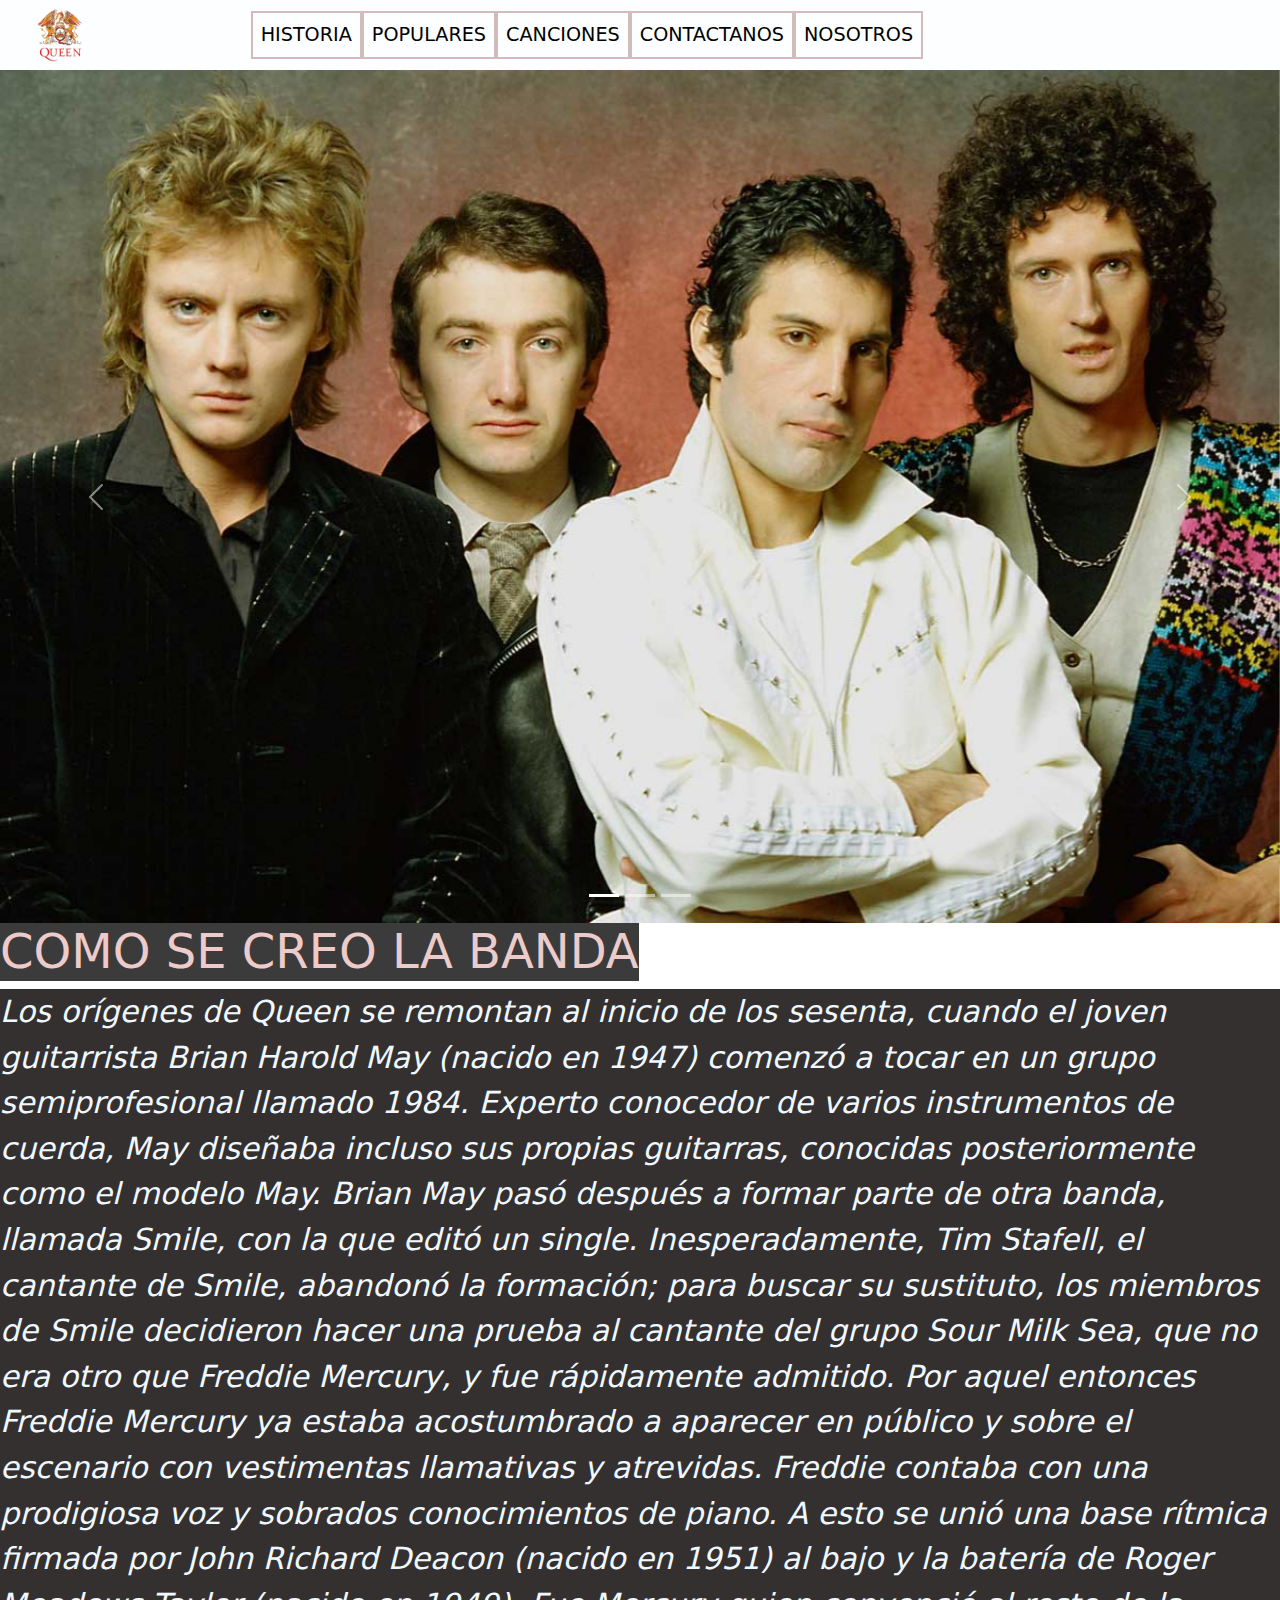
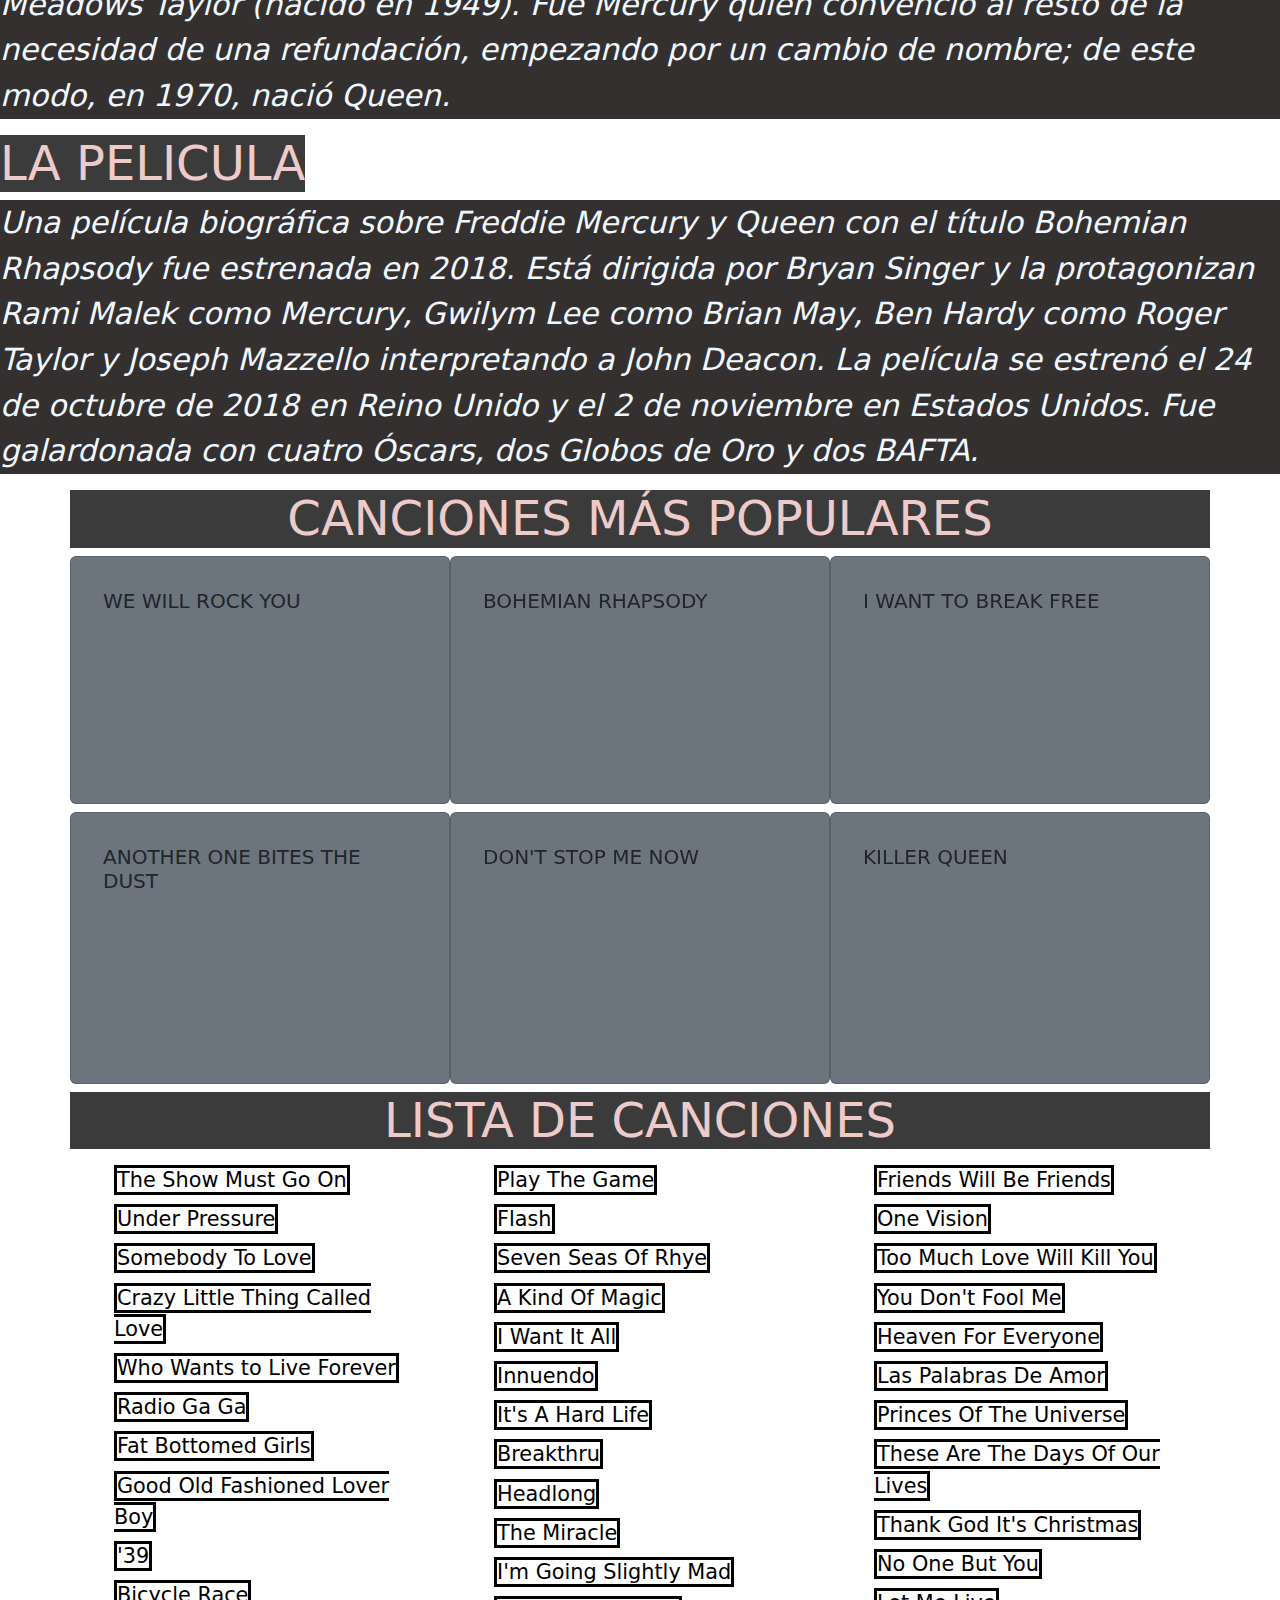
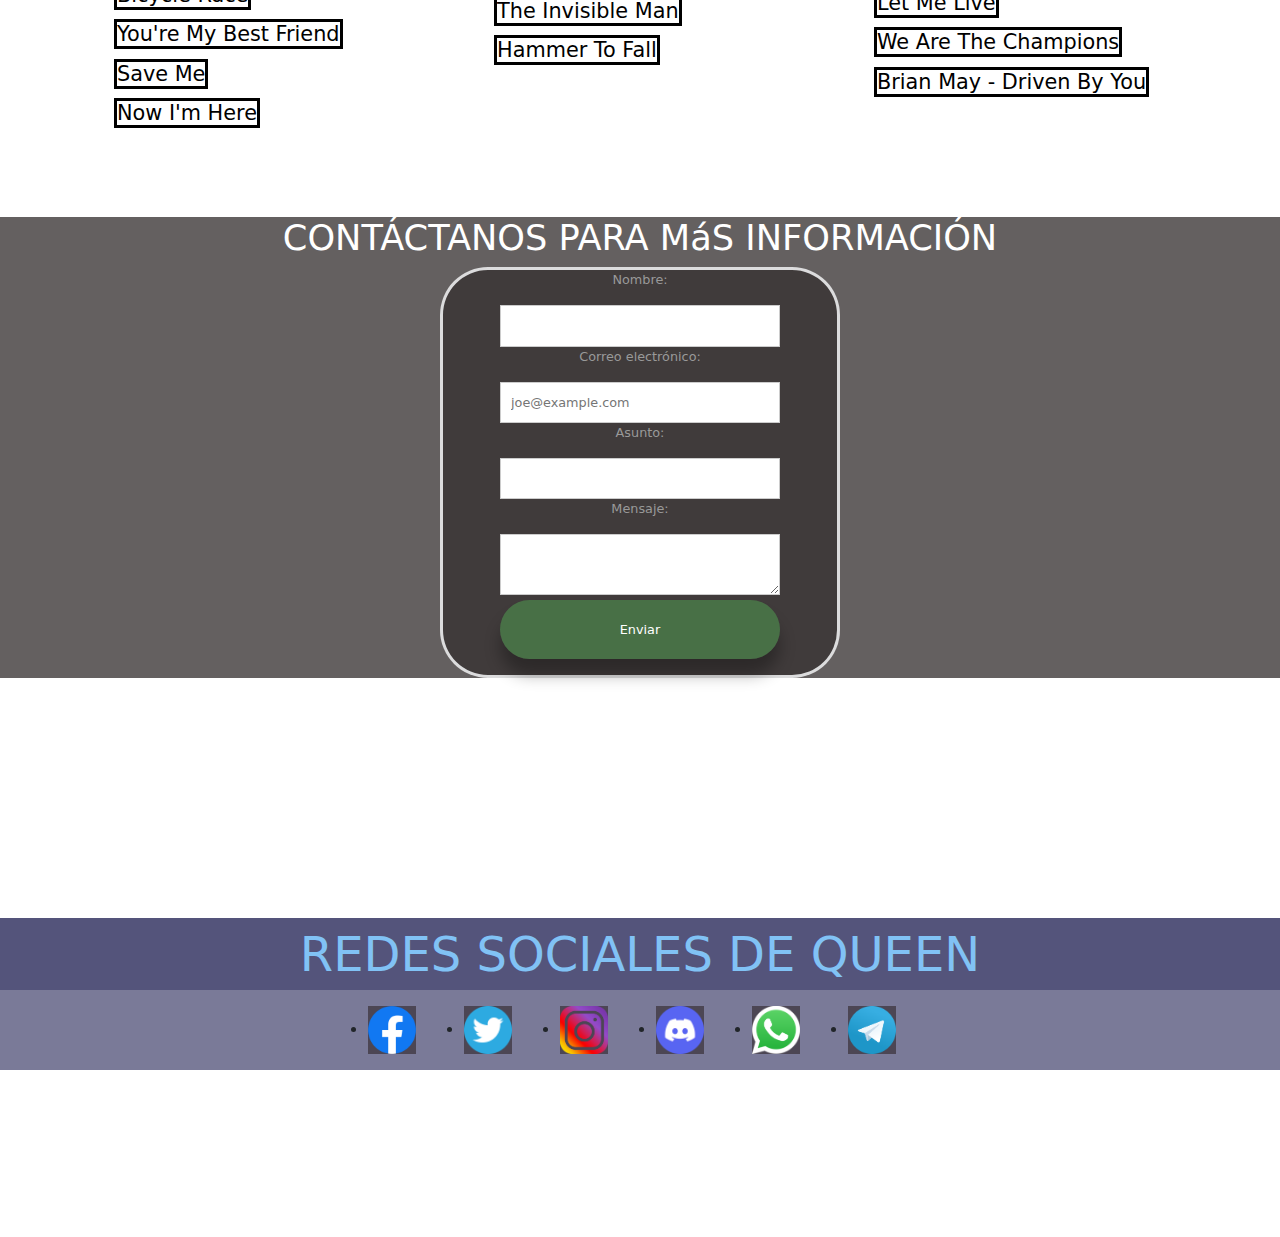
==== commit 7acaccbd: "ultimos arreglos al php exito.html y scss tambien agregando las canciones de queen y sus respectivos" ====
--- a/index.html
+++ b/index.html
@@ -6,7 +6,8 @@
     <meta http-equiv="X-UA-Compatible" content="IE=edge">
     <meta name="viewport" content="width=device-width, initial-scale=1.0">
     <!-- descripcion -->
-    <meta name="description" content="Pagina oficial de QUEEN con formulario para contacto directo con manager en la pagina encontraras historia de la banda imagenes videos enlaces y más">
+    <meta name="description"
+        content="Pagina oficial de QUEEN con formulario para contacto directo con manager en la pagina encontraras historia de la banda imagenes videos enlaces y más">
     <!-- keywords -->
     <meta name="keywords" content="QUEEN, música, banda, rock, eventos, formulario, contacto">
     <!-- css -->
@@ -201,8 +202,8 @@
             </div>
         </section>
     </section>
-<!-- fin mas populares -->
-<!-- inicio lista de canciones -->
+    <!-- fin mas populares -->
+    <!-- inicio lista de canciones -->
     <section id="canciones" class="container">
 
         <section class="row seccanciones">
@@ -241,7 +242,7 @@
                                 Ga</a>
                         </li>
                         <li class="licanciones">
-                            <a class="listofsongs" href="https://youtu.be/2ZBtPf7FOoM">Killer Queen</a>
+                            <a class="listofsongs" href="https://youtu.be/VMnjF1O4eH0">Fat Bottomed Girls</a>
                         </li>
                         <li class="licanciones">
                             <a class="listofsongs"
@@ -253,21 +254,19 @@
                             <a class="listofsongs" href="https://youtu.be/kE8kGMfXaFU">'39</a>
                         </li>
                         <li class="licanciones">
-                            <a class="listofsongs"
-                                href="https://www.youtube.com/watch?v=a01QQZyl-_I&ab_channel=QueenOfficial">Under
-                                Pressure</a>
-                        </li>
-                        <li class="licanciones">
-                            <a class="listofsongs"
-                                href="https://www.youtube.com/watch?v=kijpcUv-b8M&ab_channel=QueenOfficial">Somebody To
-                                Love</a>
-                        </li>
-                        <li class="licanciones">
-                            <a class="listofsongs" href="https://youtu.be/zO6D_BAuYCI">Crazy Little Thing Called
-                                Love</a>
-                        </li>
-                        <li class="licanciones">
-                            <a class="listofsongs" href="https://youtu.be/MOhuK7aZayw">Who Wants to Live Forever</a>
+                            <a class="listofsongs" href="https://youtu.be/xt0V0_1MS0Q">Bicycle Race</a>
+                        </li>
+                        <li class="licanciones">
+                            <a class="listofsongs" href="https://youtu.be/HaZpZQG2z10">You're My Best Friend
+                            </a>
+                        </li>
+                        <li class="licanciones">
+                            <a class="listofsongs" href="https://youtu.be/Iw3izcZd9zU">Save Me
+                            </a>
+                        </li>
+                        <li class="licanciones">
+                            <a class="listofsongs" href="https://youtu.be/3OSd17ko3O4">Now I'm Here
+                            </a>
                         </li>
                     </ol>
                 </nav>
@@ -276,61 +275,56 @@
                 <nav class="navcanciones">
                     <ol class="masterlistofsongs">
                         <li class="licanciones">
-                            <a class="listofsongs"
-                                href="https://www.youtube.com/watch?v=t99KH0TR-J4&ab_channel=QueenOfficial">The Show
-                                Must Go
-                                On</a>
-                        </li>
-                        <li class="licanciones">
-                            <a class="listofsongs"
-                                href="https://www.youtube.com/watch?v=a01QQZyl-_I&ab_channel=QueenOfficial">Under
-                                Pressure</a>
-                        </li>
-                        <li class="licanciones">
-                            <a class="listofsongs"
-                                href="https://www.youtube.com/watch?v=kijpcUv-b8M&ab_channel=QueenOfficial">Somebody To
-                                Love</a>
-                        </li>
-                        <li class="licanciones">
-                            <a class="listofsongs" href="https://youtu.be/zO6D_BAuYCI">Crazy Little Thing Called
-                                Love</a>
-                        </li>
-                        <li class="licanciones">
-                            <a class="listofsongs" href="https://youtu.be/MOhuK7aZayw">Who Wants to Live Forever</a>
-                        </li>
-                        <li class="licanciones">
-                            <a class="listofsongs"
-                                href="https://www.youtube.com/watch?v=azdwsXLmrHE&ab_channel=QueenOfficial">Radio Ga
-                                Ga</a>
-                        </li>
-                        <li class="licanciones">
-                            <a class="listofsongs" href="https://youtu.be/2ZBtPf7FOoM">Killer Queen</a>
-                        </li>
-                        <li class="licanciones">
-                            <a class="listofsongs"
-                                href="https://www.youtube.com/watch?v=PI3LAgGBxqU&ab_channel=QueenOfficial">Good Old
-                                Fashioned
-                                Lover Boy</a>
-                        </li>
-                        <li class="licanciones">
-                            <a class="listofsongs" href="https://youtu.be/kE8kGMfXaFU">'39</a>
-                        </li>
-                        <li class="licanciones">
-                            <a class="listofsongs"
-                                href="https://www.youtube.com/watch?v=a01QQZyl-_I&ab_channel=QueenOfficial">Under
-                                Pressure</a>
-                        </li>
-                        <li class="licanciones">
-                            <a class="listofsongs"
-                                href="https://www.youtube.com/watch?v=kijpcUv-b8M&ab_channel=QueenOfficial">Somebody To
-                                Love</a>
-                        </li>
-                        <li class="licanciones">
-                            <a class="listofsongs" href="https://youtu.be/zO6D_BAuYCI">Crazy Little Thing Called
-                                Love</a>
-                        </li>
-                        <li class="licanciones">
-                            <a class="listofsongs" href="https://youtu.be/MOhuK7aZayw">Who Wants to Live Forever</a>
+                            <a class="listofsongs" href="https://youtu.be/6_5O-nUiZ_0">Play The Game
+                            </a>
+                        </li>
+                        <li class="licanciones">
+                            <a class="listofsongs" href="https://youtu.be/LfmrHTdXgK4">Flash
+                            </a>
+                        </li>
+                        <li class="licanciones">
+                            <a class="listofsongs" href="https://youtu.be/FxIo57WURRE">Seven Seas Of Rhye
+                            </a>
+                        </li>
+                        <li class="licanciones">
+                            <a class="listofsongs" href="https://youtu.be/0p_1QSUsbsM">A Kind Of Magic
+                            </a>
+                        </li>
+                        <li class="licanciones">
+                            <a class="listofsongs" href="https://youtu.be/0p_1QSUsbsM">I Want It All
+                            </a>
+                        </li>
+                        <li class="licanciones">
+                            <a class="listofsongs" href="https://youtu.be/g2N0TkfrQhY">Innuendo
+                            </a>
+                        </li>
+                        <li class="licanciones">
+                            <a class="listofsongs" href="https://youtu.be/uHP-qgzUVLM">It's A Hard Life
+                            </a>
+                        </li>
+                        <li class="licanciones">
+                            <a class="listofsongs" href="https://youtu.be/CEjU9KVABao">Breakthru
+                            </a>
+                        </li>
+                        <li class="licanciones">
+                            <a class="listofsongs" href="https://youtu.be/zhyaAPsT1LU">Headlong
+                            </a>
+                        </li>
+                        <li class="licanciones">
+                            <a class="listofsongs" href="https://youtu.be/2DaY8-Mui0I">The Miracle
+                            </a>
+                        </li>
+                        <li class="licanciones">
+                            <a class="listofsongs" href="https://youtu.be/Od6hY_50Dh0">I'm Going Slightly Mad
+                            </a>
+                        </li>
+                        <li class="licanciones">
+                            <a class="listofsongs" href="https://youtu.be/zKdxd718WXg">The Invisible Man
+                            </a>
+                        </li>
+                        <li class="licanciones">
+                            <a class="listofsongs" href="https://youtu.be/JU5LMG3WFBw">Hammer To Fall
+                            </a>
                         </li>
                     </ol>
                 </nav>
@@ -339,61 +333,56 @@
                 <nav class="navcanciones">
                     <ol class="masterlistofsongs">
                         <li class="licanciones">
-                            <a class="listofsongs"
-                                href="https://www.youtube.com/watch?v=t99KH0TR-J4&ab_channel=QueenOfficial">The Show
-                                Must Go
-                                On</a>
-                        </li>
-                        <li class="licanciones">
-                            <a class="listofsongs"
-                                href="https://www.youtube.com/watch?v=a01QQZyl-_I&ab_channel=QueenOfficial">Under
-                                Pressure</a>
-                        </li>
-                        <li class="licanciones">
-                            <a class="listofsongs"
-                                href="https://www.youtube.com/watch?v=kijpcUv-b8M&ab_channel=QueenOfficial">Somebody To
-                                Love</a>
-                        </li>
-                        <li class="licanciones">
-                            <a class="listofsongs" href="https://youtu.be/zO6D_BAuYCI">Crazy Little Thing Called
-                                Love</a>
-                        </li>
-                        <li class="licanciones">
-                            <a class="listofsongs" href="https://youtu.be/MOhuK7aZayw">Who Wants to Live Forever</a>
-                        </li>
-                        <li class="licanciones">
-                            <a class="listofsongs"
-                                href="https://www.youtube.com/watch?v=azdwsXLmrHE&ab_channel=QueenOfficial">Radio Ga
-                                Ga</a>
-                        </li>
-                        <li class="licanciones">
-                            <a class="listofsongs" href="https://youtu.be/2ZBtPf7FOoM">Killer Queen</a>
-                        </li>
-                        <li class="licanciones">
-                            <a class="listofsongs"
-                                href="https://www.youtube.com/watch?v=PI3LAgGBxqU&ab_channel=QueenOfficial">Good Old
-                                Fashioned
-                                Lover Boy</a>
-                        </li>
-                        <li class="licanciones">
-                            <a class="listofsongs" href="https://youtu.be/kE8kGMfXaFU">'39</a>
-                        </li>
-                        <li class="licanciones">
-                            <a class="listofsongs"
-                                href="https://www.youtube.com/watch?v=a01QQZyl-_I&ab_channel=QueenOfficial">Under
-                                Pressure</a>
-                        </li>
-                        <li class="licanciones">
-                            <a class="listofsongs"
-                                href="https://www.youtube.com/watch?v=kijpcUv-b8M&ab_channel=QueenOfficial">Somebody To
-                                Love</a>
-                        </li>
-                        <li class="licanciones">
-                            <a class="listofsongs" href="https://youtu.be/zO6D_BAuYCI">Crazy Little Thing Called
-                                Love</a>
-                        </li>
-                        <li class="licanciones">
-                            <a class="listofsongs" href="https://youtu.be/MOhuK7aZayw">Who Wants to Live Forever</a>
+                            <a class="listofsongs" href="https://youtu.be/0AIlz08fZos">Friends Will Be Friends
+                            </a>
+                        </li>
+                        <li class="licanciones">
+                            <a class="listofsongs" href="https://youtu.be/-OGd4gplxQM">One Vision
+                            </a>
+                        </li>
+                        <li class="licanciones">
+                            <a class="listofsongs" href="https://youtu.be/ivbO3s1udic">Too Much Love Will Kill You
+                            </a>
+                        </li>
+                        <li class="licanciones">
+                            <a class="listofsongs" href="https://youtu.be/1w3E5Edvvqs">You Don't Fool Me
+                            </a>
+                        </li>
+                        <li class="licanciones">
+                            <a class="listofsongs" href="https://youtu.be/yI8lrvKLzg0">Heaven For Everyone
+                            </a>
+                        </li>
+                        <li class="licanciones">
+                            <a class="listofsongs" href="https://youtu.be/qaeKSQUdBE4">Las Palabras De Amor</a>
+                        </li>
+                        <li class="licanciones">
+                            <a class="listofsongs" href="https://youtu.be/VEJ8lpCQbyw">Princes Of The Universe
+                            </a>
+                        </li>
+                        <li class="licanciones">
+                            <a class="listofsongs"
+                                href="https://youtu.be/oB4K0scMysc">These Are The Days Of Our Lives
+                            </a>
+                        </li>
+                        <li class="licanciones">
+                            <a class="listofsongs" href="https://youtu.be/qw2TD91Nytg">Thank God It's Christmas
+                            </a>
+                        </li>
+                        <li class="licanciones">
+                            <a class="listofsongs"
+                                href="https://youtu.be/oLKyaOLb2Fs">No One But You</a>
+                        </li>
+                        <li class="licanciones">
+                            <a class="listofsongs"
+                                href="https://youtu.be/EwMwtAFw2LE">Let Me Live
+                            </a>
+                        </li>
+                        <li class="licanciones">
+                            <a class="listofsongs" href="https://youtu.be/KXw8CRapg7k">We Are The Champions
+                            </a>
+                        </li>
+                        <li class="licanciones">
+                            <a class="listofsongs" href="https://youtu.be/C_IkRDds4fI">Brian May - Driven By You</a>
                         </li>
                     </ol>
                 </nav>
@@ -401,7 +390,7 @@
         </section>
     </section>
     <!-- fin lista de canciones -->
-<!-- inicio formulario -->
+    <!-- inicio formulario -->
     <section id="contactanos">
         <h6 class="tituloform">CONTÁCTANOS PARA MáS INFORMACIÓN</h6>
         <section class="contactanos">
@@ -425,7 +414,7 @@
             </form>
         </section>
     </section>
-<!-- fin formulario -->
+    <!-- fin formulario -->
     <!--inicio footer -->
     <footer id="nosotros">
         <div>
@@ -470,7 +459,7 @@
             </nav>
         </section>
     </footer>
-<!-- fin footer -->
+    <!-- fin footer -->
 
 
 
--- a/css/style.css
+++ b/css/style.css
@@ -156,6 +156,21 @@
   .btn-green2:active {
     background-color: #4d904da2; }
 
+.header-exito {
+  background-color: rgba(253, 254, 255, 0.829);
+  display: flex;
+  flex-direction: column;
+  border-style: dashed dotted;
+  border: 0.1rem 0 rgba(19, 18, 18, 0.829); }
+  .header-exito .h1-exito {
+    display: flex;
+    justify-content: center; }
+  .header-exito .p-exito {
+    display: flex;
+    justify-content: center;
+    background-color: #999;
+    margin-right: 0; }
+
 .minititulos {
   font-size: 3rem;
   background-color: rgba(19, 18, 18, 0.829);
